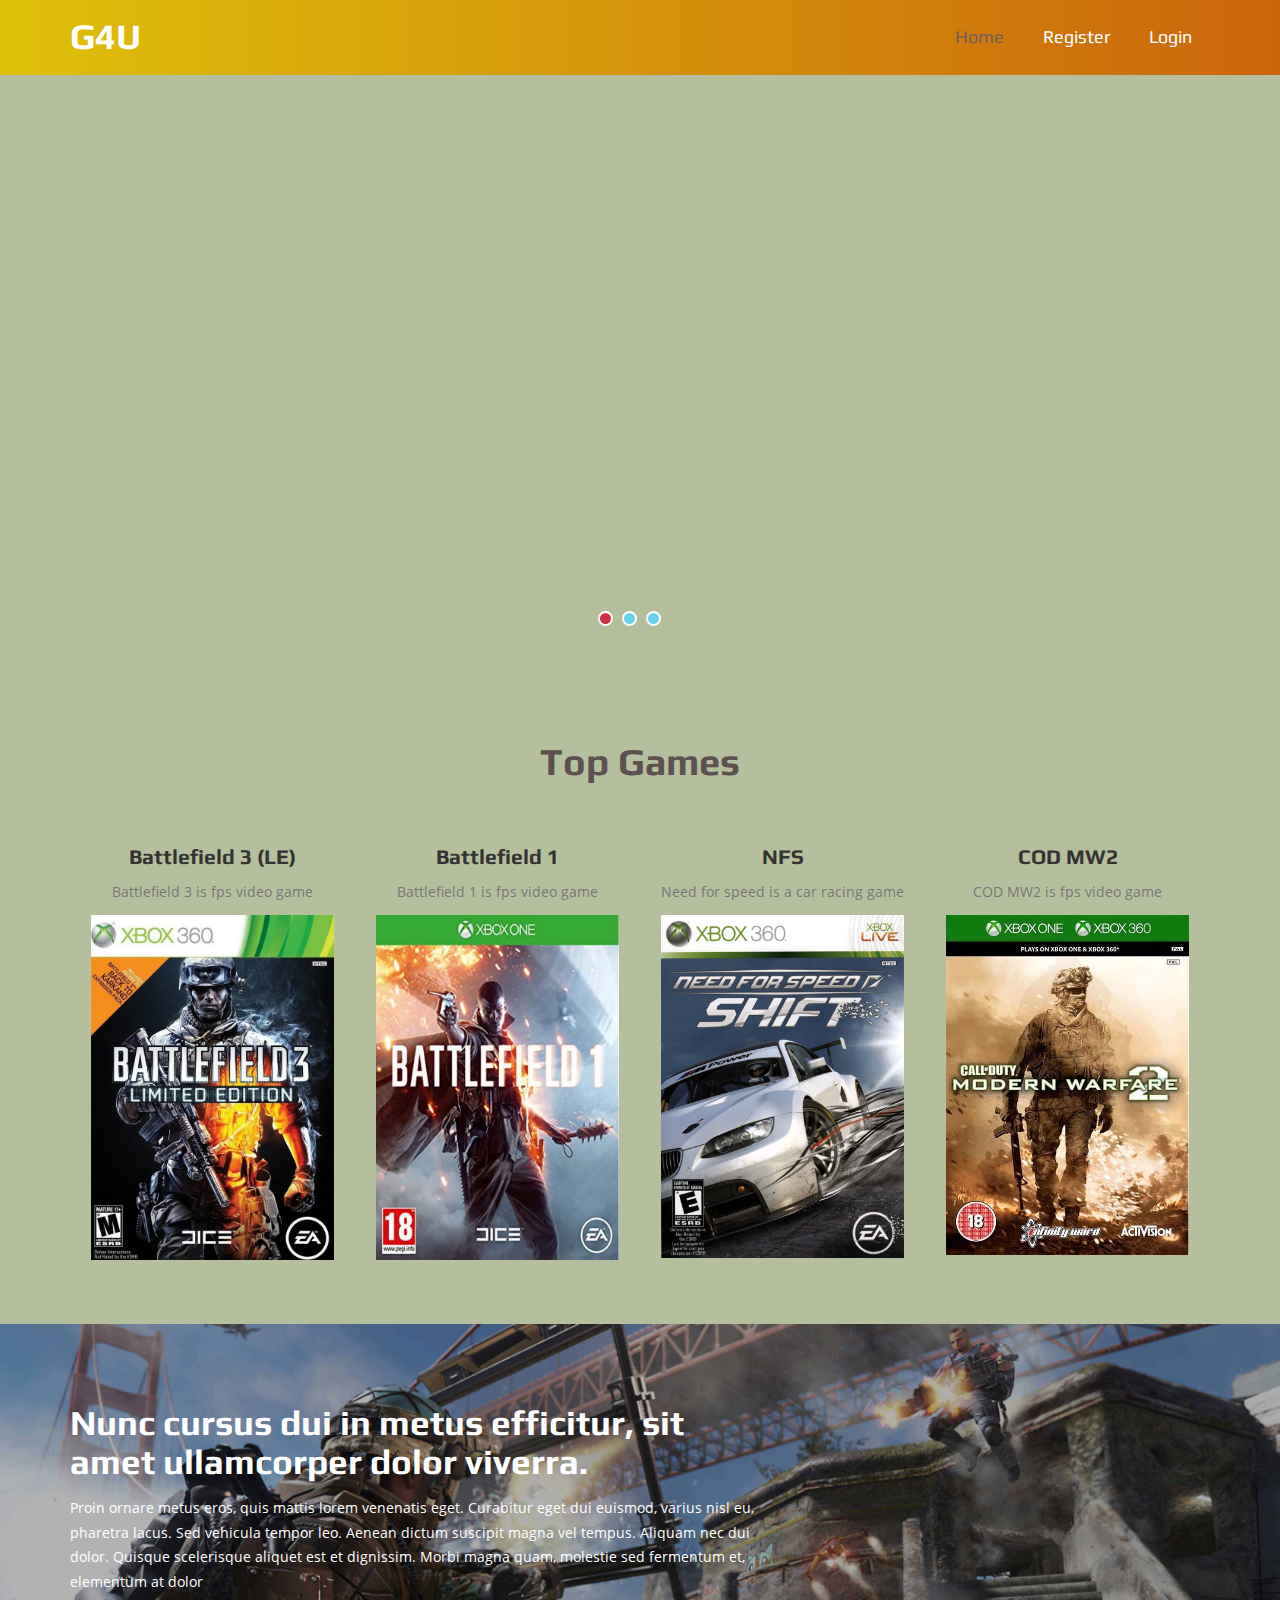
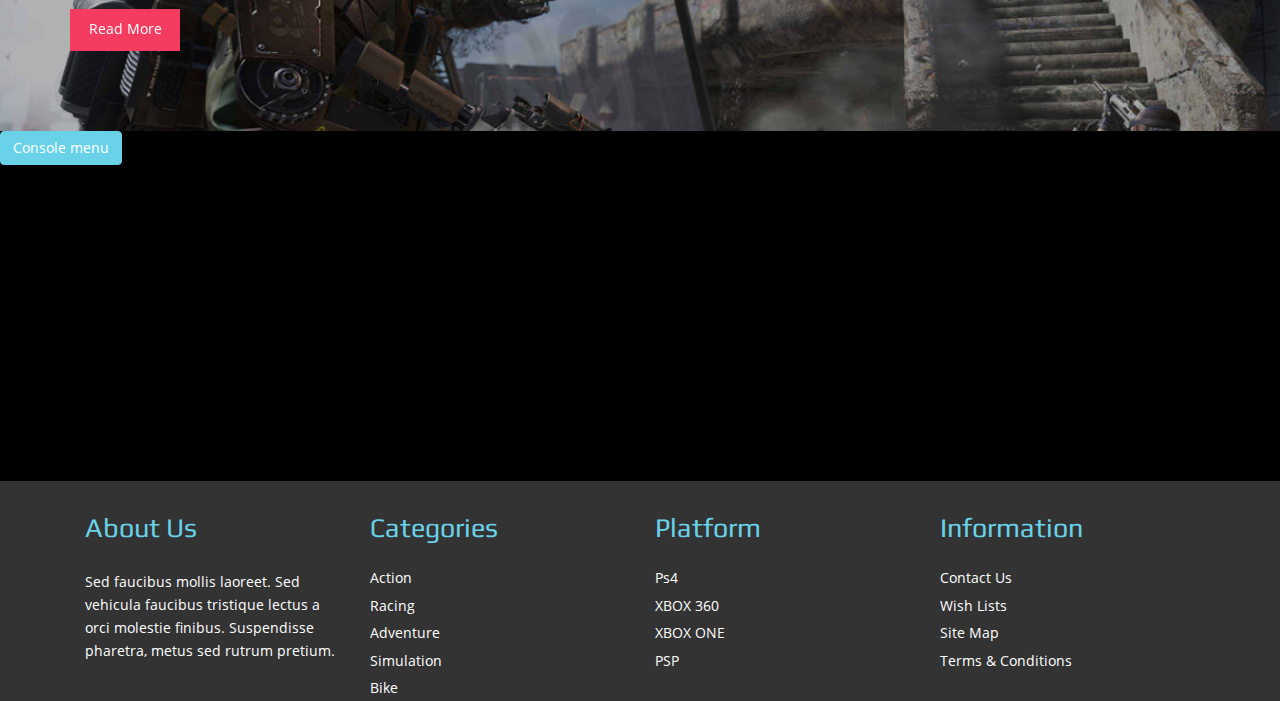
==== index.html @ 7ccdf791 "Merge branch 'main' of https://github.com/GamesFYou/GamesFYou.github.io" ====
<!DOCTYPE HTML>
<html>
<head>
<title>Adventure Gaming a Games a Category Flat Bootstarp Responsive Website Template | Home :: w3layouts</title>
<link href="css/bootstrap.css" rel='stylesheet' type='text/css' />
<link rel='stylesheet' href='https://use.fontawesome.com/releases/v5.3.1/css/all.css'>
<!-- jQuery (necessary JavaScript plugins) -->
<script src="js/bootstrap.js"></script>

<!-- Custom Theme files -->
<link href="css/style.css" rel='stylesheet' type='text/css' />

<!-- Custom Theme files -->
<!--//theme-style-->
<meta name="viewport" content="width=device-width, initial-scale=1">
<meta http-equiv="Content-Type" content="text/html; charset=utf-8" />
<meta name="keywords" content="Adventure Gaming  Responsive web template, Bootstrap Web Templates, Flat Web Templates, Andriod Compatible web template, 
Smartphone Compatible web template, free webdesigns for Nokia, Samsung, LG, SonyErricsson, Motorola web design" />
<script type="application/x-javascript"> addEventListener("load", function() { setTimeout(hideURLbar, 0); }, false); function hideURLbar(){ window.scrollTo(0,1); } </script>

<script src="js/jquery.min.js"></script>

</head>
<body>
<!-- header -->
<div class="top-banner">
	 <div class="header">
		 <div class="container">
			 <div class="headr-left">
				<div class="logo">
          <h1><a href="index.html">G4U</a></h1>
       </div>
       <div class="top-menu">
        <span class="menu"></span>
         <ul class="nav1">
            <li class="active"><a href="index.html">Home</a></li>
            <li><a href="Register.html">Register</a></li>
            <li><a href="Login.html">Login</a></li>
				 <div class="clearfix"></div>
			 </div>
			 
			 <div class="clearfix"></div>
		 </div>
	 </div>
   
	 <!--banner-info-->	
	 <div class="banner-info">
		  <div class="container">
	 					<!-- script-for-menu -->
						<script>
							 $( "span.menu" ).click(function() {
							$( "ul.nav1" ).slideToggle( 300, function() {
							// Animation complete.
								});
							});
						</script>
						<!-- /script-for-menu -->
			 
			 <div class="clearfix"></div>
		 </div>
	 </div>
</div>


<!-- banner -->
	 <!-- Slider-starts-Here -->
	 <script src="js/responsiveslides.min.js"></script>
	 <script>
		$(function () {
		  $("#slider").responsiveSlides({
			auto:true,
			nav: false,
			speed: 500,
			namespace: "callbacks",
			pager:true,
		  });
		});
		
	   </script>
	 <div class="slider">
		  <div class="callbacks_container">
			  <ul class="rslides" id="slider">
				
					<div class="slid banner1" >
					</div>
				
				
					 <div class="slid banner2">	
					 </div>
				
				
					<div class="slid banner3">
					</div>
				
			  </ul>
		 </div>
	 </div>

<!-- content -->
<div class="content">
	 <div class="container">
		 <div class="top-games">
			 <h3 id="tghpls" style="color: rgb(93,80,80);">Top Games</h3>
			 <span></span>
		 </div>
		 <div class="top-game-grids">
			 <ul id="flexiselDemo1">
				 <li>
					 <div class="game-grid">
						 <h4>Battlefield 3 (LE)</h4>
						 <p class="pln">Battlefield 3 is fps video game</p>
						 <img src="images\114374_front__54131.jpg" class="img-responsive" alt=""/>
					 </div>	
				 </li>
         <li>
          <div class="game-grid">
            <h4>Battlefield 1</h4>
            <p class="pln">Battlefield 1 is fps video game</p>
            <img src="images\bf 1.jpg" class="img-responsive" alt=""/>
          </div>	
        </li>
				 <li>
					 <div class="game-grid">
						 <h4>NFS</h4>
						 <p class="pln">Need for speed is a car racing game</p>
						 <img src="images\R (1).png" class="img-responsive" alt=""/>
					 </div>
				 </li>
				 <li>
					 <div class="game-grid">
						 <h4>COD MW2</h4>
						 <p class="pln">COD MW2 is fps video game </p>
						 <img src="images\OIP (2).png" class="img-responsive" alt=""/>
					 </div>
				 </li>
				 <li>
					 <div class="game-grid">
						 <h4>zombies vs plants</h4>
						 <p class="pln">zombies vs plants is strategy game</p>
						 <img src="images\c5ea6f18b077b0d46d607348d3d5e915.png" class="img-responsive" alt=""/>
					 </div>	
				 </li>	
				 			 				 	
			 </ul>
			 
			 <script type="text/javascript">
			 $(window).load(function() {			
			  $("#flexiselDemo1").flexisel({
				visibleItems: 4,
				animationSpeed: 1000,
				autoPlay: true,
				autoPlaySpeed: 3000,    		
				pauseOnHover:true,
				enableResponsiveBreakpoints: true,
				responsiveBreakpoints: { 
					portrait: { 
						changePoint:480,
						visibleItems: 1
					}, 
					landscape: { 
						changePoint:640,
						visibleItems: 2
					},
					tablet: { 
						changePoint:768,
						visibleItems: 3
					}
				}
			});
			});
			</script>
			<script type="text/javascript" src="js/jquery.flexisel.js"></script>	
		 </div>
	 </div>
</div>
<!-- poster -->
<div class="poster">
	 <div class="container">
		 <div class="poster-info">
			 <h3>Nunc cursus dui in metus efficitur, sit amet ullamcorper dolor viverra.</h3>
			 <p>Proin ornare metus eros, quis mattis lorem venenatis eget. Curabitur eget dui euismod,
			 varius nisl eu, pharetra lacus. Sed vehicula tempor leo. Aenean dictum suscipit magna vel
			 tempus. Aliquam nec dui dolor. Quisque scelerisque aliquet est et dignissim. Morbi magna quam, molestie sed fermentum et, elementum at dolor</p>
			  <a class="hvr-bounce-to-bottom" href="reviews.html">Read More</a>
		 </div>
	 </div>
</div>
<!-- x-box -->


<div class="x-box">
	<div class="btn-group">
		<button type="button" class="btn btn-primary dropdown-toggle" data-bs-toggle="dropdown">Console menu</button>
		<div class="dropdown-menu dropdown-menu-end">
			
			
			<a href="#" class="dropdown-item">ps3</a> 
			<a href="#" class="dropdown-item">ps4</a>
			<a href="#" class="dropdown-item">ps5</a>
			<a href="#" class="dropdown-item">Xbox one</a>
			<a href="#" class="dropdown-item">Xbox 360</a>
			<a href="#" class="dropdown-item">Xbox games</a>	
			
		</div>
	</div>





















</div>
<!-- footer -->
<div class="footer">
	 <div class="container">
		 <div class="footer-grids">
			 <div class="col-md-3 ftr-info">
				 <h3>About Us</h3>
				 <p>Sed faucibus mollis laoreet. Sed vehicula faucibus tristique lectus a orci molestie finibus. 
				 Suspendisse pharetra, metus sed rutrum pretium.</p>
			 </div>
			 <div class="col-md-3 ftr-grid">
				 <h3>Categories</h3>
				 <ul class="ftr-list">
					 <li><a href="#">Action</a></li>
					 <li><a href="#">Racing</a></li>
					 <li><a href="#">Adventure</a></li>
					 <li><a href="#">Simulation</a></li>
					 <li><a href="#">Bike</a></li>
				 </ul>				 
			 </div>
			 <div class="col-md-3 ftr-grid">
				 <h3>Platform</h3>
				 <ul class="ftr-list">
					 
					 <li><a href="#">Ps4</a></li>
					 <li><a href="#">XBOX 360</a></li>					 
					 <li><a href="#">XBOX ONE</a></li>
					 <li><a href="#">PSP</a></li>
				 </ul>				 
			 </div>
			 <div class="col-md-3 ftr-grid">
				 <h3>Information</h3>
				 <ul class="ftr-list">	
					 <li><a href="#">Contact Us</a></li>
					 <li><a href="#">Wish Lists</a></li>
					 <li><a href="#">Site Map</a></li>
					 <li><a href="#">Terms & Conditions</a></li>					 
				 </ul>				 
			 </div>		
			 <div class="clearfix"></div>
		 </div>
	 </div>

</div>
<!---->


<!-- CSS only -->
<!-- JavaScript Bundle with Popper -->
<script src="https://cdn.jsdelivr.net/npm/bootstrap@5.2.3/dist/js/bootstrap.bundle.min.js" integrity="sha384-kenU1KFdBIe4zVF0s0G1M5b4hcpxyD9F7jL+jjXkk+Q2h455rYXK/7HAuoJl+0I4" crossorigin="anonymous"></script>
<link href="https://cdn.jsdelivr.net/npm/bootstrap@5.2.3/dist/css/bootstrap.min.css" rel="stylesheet" integrity="sha384-rbsA2VBKQhggwzxH7pPCaAqO46MgnOM80zW1RWuH61DGLwZJEdK2Kadq2F9CUG65" crossorigin="anonymous">
</body>
</html>
---- css/style.css ----
h4, h5, h6,
h1, h2, h3 {margin: 0;}
ul, ol {margin: 0; padding:0;}
p {margin: 0;}
html, body{
	font-family: 'OpenSans-Regular';
	font-size: 100%;
	background: #b6bf9d;
}
@font-face {
   font-family: 'OpenSans-Regular';
   src: url(../fonts/OpenSans-Regular.ttf) format('truetype');
}
@font-face {
   font-family: 'Play-Bold';
   src: url(../fonts/Play-Bold.ttf) format('truetype');
}
@font-face {
   font-family: 'Play-Regular';
   src: url(../fonts/Play-Regular.ttf) format('truetype');
}
h1.b1, h2.b2, h3.b3 {
  margin-bottom: 25px;
  display: block;
}
body a{
	transition:0.5s all;
	-webkit-transition:0.5s all;
	-moz-transition:0.5s all;
	-o-transition:0.5s all;
	-ms-transition:0.5s all;
}
.row{
	margin:0;
}	
a#toTop{
  margin-top: 0;
}
.breadcrumb{
	margin:2em 0;
	text-align:left;
}
/*-- header_top --*/
.header{
	background: rgb(229, 83, 11);
background: linear-gradient(90deg, rgb(222, 193, 10) 0%, rgb(203, 101, 12) 100%);
	padding:1em 0;
}
.headr-left{
	float:left;
	width: 100%;
}
.social{
	float:left;
}
.social i {
width: 33px;
height: 33px;
background: url('../images/social.png') no-repeat 0px 0px;
display: inline-block;
margin:0 5px;
}
a i.facebook:hover,a i.twitter:hover,a i.gplus:hover,a i.pin:hover,a i.youtube:hover{
	opacity:0.8;
}
a i.facebook{
background-position:-5px -6px;
}
a i.twitter{
background-position:-46px -7px;
}
a i.gplus{
background-position:-92px -8px;
}
a i.pin{
background-position:-135px -8px;
}
a i.youtube{
background-position:-180px -9px;
}
.search {
  position: relative;
  float: left;
  width:40%;
  margin-left:10em;
}
.search input[type="text"] {
  padding: 6px 10px 6px 0px;
  outline: none;
  color: #fff;
  background: none;
  border: none;
  width: 88%;
  position: relative;
  font-size: 0.9em;
  -webkit-appearance: none;
  margin-left: 3em;
}
.search input[type="submit"] {
  background: url('../images/search1.png') no-repeat 0px 1px;
  border: none;
  cursor: pointer;
  width: 24px;
  outline: none;
  position: absolute;
  height: 24px;
  top: 3px;
  left: 8px;
}
.headr-right {
  float: left;
}
.details ul li{
	display:inline-block;
	padding:0.3em 0em 0.3em 1em;
}
.details ul li:nth-child(1){
	margin-right:3em;
}
.details ul li{
	color:#fff;	
	text-decoration:none;
	font-size:0.9em;
}
.details ul li a{
	color:#fff;	
	text-decoration:none;
	font-size:0.9em;
}
.glyphicon-earphone:before,.glyphicon-envelope:before  {
  font-size:13px;
  margin-right:5px;
}
.logo{
	float:left;
}
.logo h1 a{
	color:#fff;
	font-family: 'Play-Bold';
	text-decoration:none;
}
.top-menu{
	float:right;
}
.top-menu ul li{
	display:inline-block;
}
.top-menu ul li a{
	display:block;
	color:#fff;
	padding:0.5em 1em;
	text-decoration:none;
	font-family: 'Play-Regular';
	font-size:1.1em;
}
span.menu {
		display:none;
}
.top-menu ul li.active a,.top-menu ul li a:hover{
	color: 	#725d5c;
}
.top-menu ul li a.active{
  color: 	#725d5c;
}
::-webkit-input-placeholder{
color:#000 !important;
}
.top-banner{
	position:relative;
}
/*--- slider-css --*/
.banner1{
	background:url(../images/GTA\ 5\ Banner.png) no-repeat 0px 0px;
	background-size:cover;
	min-height:680px;
}
.banner2{
	background:url(../images/milebi\ moralebi.png),repeat 0px 0px;
	background-size:cover;
	min-height:680px;
}
.banner3{
	background:url(../images/lofuss.png) no-repeat 0px 0px;
	background-size:cover;
	min-height:680px;
}
.slider {
	position: relative;
}
.slid{
    background-repeat: no-repeat;
    background-position: center center;
    background-size: 100% 100%;
}
.rslides {
  position: relative;
  list-style: none;
  overflow: hidden;
  width: 100%;
  padding: 0;
  margin: 0;
  }
.rslides div.slid {
  -webkit-backface-visibility: hidden;
  width: 100%;
  left: 0;
  top: 0;
  }
.rslides img {
  display: block;
  height: auto;
  float: left;
  width: 100%;
  border: 0;
  }
.caption{
	width: 100%;
	margin-top:16em;
}
.banner-info{
  position: absolute;
  z-index: 99;
  top: 100px;
  left: 0;
  right: 0;
}
.caption {
	text-align:center;
}
.caption h3{
  color: black;
  font-size: 2.8em;
   font-family: 'Play-Bold';
}
.caption p{
	line-height: 1.8em;
	font-size: 1em;
	font-weight: 400;
	color:black;
	width: 60%;
	margin:1em auto 0 auto;
}
.callbacks_tabs a:after {
	content: "\f111";
	font-size: 0;
	font-family: FontAwesome;
	visibility: visible;
	display: block;
	height: 15px;
	width: 15px;
	display: inline-block;
     border-radius: 50%;
	-webkit-border-radius: 50%;
	-moz-border-radius: 50%;
	-o-border-radius: 50%;
	-ms-border-radius: 50%;
	background:#69d2e8;
	border:2px solid #fff;
}
.callbacks_here a:after{
	background:#d52f47;
}
.callbacks_tabs a{
	visibility:hidden;
}
.callbacks_tabs li{
	display:inline-block;
	
}
ul.callbacks_tabs.callbacks1_tabs {
	position: absolute;
	bottom: 50px;
	z-index: 999;
	left: 46%;
}
/*---flexi-slider---*/
 #flexiselDemo1, #flexiselDemo2, #flexiselDemo3 {
	display: none;
}
.nbs-flexisel-container {
	position: relative;
	max-width: 100%;
}
.nbs-flexisel-ul {
	position: relative;
	width: 9999px;
	margin: 0px;
	padding: 0px;
	list-style-type: none;
	text-align: center;
}
.nbs-flexisel-inner {
	overflow: hidden;
}
.nbs-flexisel-item {
	float: left;
	margin: 0px;
	padding: 0px 21px;
	cursor: pointer;
	position: relative;
	line-height: 0px;
	width: 285px!important;
}
.nbs-flexisel-item > img {	
	cursor:auto;
	position: relative;
	  width: 90%;
  margin: 0 5%;
}
.content{
	padding:4em 0;
 }
.top-games h3,.latest-games h3{
	color:#f43c60;
	font-size:2.4em;
	font-family: 'Play-Bold';
	text-align:center;
 }
.game-grid{
	text-align:center;
 }
.top-game-grids{
	margin-top:4em;
}
.game-grid h4{
	font-family: 'Play-Bold';
	font-size:1.3em;
 }
.game-grid p{
	color:#777;
	font-size:0.9em;
	margin:0.7em 0;
	line-height:1.8em;
 }
.game-grid img{
	
}
 /*-- latest --*/
.latest{
	padding-bottom:4em;
}
 .new-trailers{
    padding: 2em 0 0em 0;
}
.new-trailers h3 {
  padding: 0.5em;
  background-color: #F4F4F4;
  color: #000;
  text-align: center;
  font-size: 2em;
  color: #5bb2fc;
  font-family: 'Play-Regular';
    margin-bottom: 2em;
}
.latest-top{
	margin-top:3em;
}
.trailer iframe {
    width: 100%;
  height: 387px;
}
.trailer {
  padding-left: 0;
}
.sub-img {
  float: left;
}
.sub-img img{
 width:100%;
}
.sub-text {
 float:right;
}
.sub-text a {
  padding: 0.5em;
  background-color: #F4F4F4;
  font-size:1.2em;
  color: #5bb2fc;
  font-family: 'Play-Regular';
    line-height: 1.4em;
	text-decoration:none;
	  display: block;
}
.sub-text p {
    font-size: 0.9em;
  line-height: 1.8em;
  color: #888;
  font-weight: 400;
  margin-top: 0.5em;
}
.sub-trailer {
    margin-bottom: 0.6em;
}
/*--x-box--*/

.x-box-left h2{
	font-family: 'Play-Bold';
	font-size:4em;
	color: #f43c60;
}
.x-box-left h3{
	font-family: 'Play-Regular';
	font-size:2em;
	margin-top:8px;
	color:#69d2e8;
}
.x-box-left p{
	line-height:1.7em;
	margin-top:1em;
	font-size:0.9em;
	color:#777;
}
.x-box-left a{
	display:inline-block;
	background:#69d2e8;
	color:#fff;
	padding:0.8em 1.7em;
	margin-top:2em;
	text-decoration:none;
}
.hvr-bounce-to-bottom {
  display: inline-block;
  vertical-align: middle;
  -webkit-transform: translateZ(0);
  transform: translateZ(0);
  box-shadow: 0 0 1px rgba(0, 0, 0, 0);
  -webkit-backface-visibility: hidden;
  backface-visibility: hidden;
  -moz-osx-font-smoothing: grayscale;
  position: relative;
  -webkit-transition-property: color;
  transition-property: color;
  -webkit-transition-duration: 0.5s;
  transition-duration: 0.5s;
}
.hvr-bounce-to-bottom:before {
  content: "";
  position: absolute;
  z-index: -1;
  top: 0;
  left: 0;
  right: 0;
  bottom: 0;
  background: #69d2e8;
  -webkit-transform: scaleY(0);
  transform: scaleY(0);
  -webkit-transform-origin: 50% 0;
  transform-origin: 50% 0;
  -webkit-transition-property: transform;
  transition-property: transform;
  -webkit-transition-duration: 0.5s;
  transition-duration: 0.5s;
  -webkit-transition-timing-function: ease-out;
  transition-timing-function: ease-out;
}
.hvr-bounce-to-bottom:hover, .hvr-bounce-to-bottom:focus, .hvr-bounce-to-bottom:active {
  color: white;
}
.hvr-bounce-to-bottom:hover:before, .hvr-bounce-to-bottom:focus:before, .hvr-bounce-to-bottom:active:before {
  -webkit-transform: scaleY(1);
  transform: scaleY(1);
  -webkit-transition-timing-function: cubic-bezier(0.52, 1.64, 0.37, 0.66);
  transition-timing-function: cubic-bezier(0.52, 1.64, 0.37, 0.66);
}
/* Bounce To Top */
.hvr-bounce-to-top {
  display: inline-block;
  vertical-align: middle;
  -webkit-transform: translateZ(0);
  transform: translateZ(0);
  box-shadow: 0 0 1px rgba(0, 0, 0, 0);
  -webkit-backface-visibility: hidden;
  backface-visibility: hidden;
  -moz-osx-font-smoothing: grayscale;
  position: relative;
  -webkit-transition-property: color;
  transition-property: color;
  -webkit-transition-duration: 0.5s;
  transition-duration: 0.5s;
}
.hvr-bounce-to-top:before {
  content: "";
  position: absolute;
  z-index: -1;
  top: 0;
  left: 0;
  right: 0;
  bottom: 0;
  background: #f43c60;
  -webkit-transform: scaleY(0);
  transform: scaleY(0);
  -webkit-transform-origin: 50% 100%;
  transform-origin: 50% 100%;
  -webkit-transition-property: transform;
  transition-property: transform;
  -webkit-transition-duration: 0.5s;
  transition-duration: 0.5s;
  -webkit-transition-timing-function: ease-out;
  transition-timing-function: ease-out;
}
.hvr-bounce-to-top:hover, .hvr-bounce-to-top:focus, .hvr-bounce-to-top:active {
  color: white;
}
.hvr-bounce-to-top:hover:before, .hvr-bounce-to-top:focus:before, .hvr-bounce-to-top:active:before {
  -webkit-transform: scaleY(1);
  transform: scaleY(1);
  -webkit-transition-timing-function: cubic-bezier(0.52, 1.64, 0.37, 0.66);
  transition-timing-function: cubic-bezier(0.52, 1.64, 0.37, 0.66);
}

.poster{
	background:url(../images/pst1.jpg) no-repeat 0px 0px;
	background-size:cover;
	position:relative;
}
.poster-info{	
	width:60%;
	margin:5em 0;
}
.poster-info h3{
	 font-family: 'Play-Bold';
	color:#fff;
	font-size:2.2em;
}
.poster-info p{
	color:#fff;
	margin-top:1em;
	line-height:1.7em;
	font-size:0.9em;
}
.poster-info a{
	color:#fff;
	margin-top:1em;
	display:inline-block;
	background:#f43c60;
	padding:0.75em 1.3em;
	text-decoration:none;
	font-size:0.9em;
}
.bnr2 {
  background: url(../images/bnr3.jpg) no-repeat 0px 0px;
  background-size: cover;
  min-height:170px;
}
.banner-info2{
  margin-top:2em;
}
/*--footer--*/
.footer{
	background:#333;
	padding:2em 0 0 0; 
}
.ftr-grid h3,.ftr-info h3{
	font-family: 'Play-Regular';
	font-size:1.7em;
	margin-bottom:0.8em;
	color:#69d2e8;
}
.ftr-grid ul li{
	display:block;
}
.ftr-grid ul li a{
	display:block;
	color:#fff;
	padding:4px 0;
	text-decoration:none;
	font-size:0.85em;
}
.ftr-grid ul li a:hover{
	color:#f43c60;
}
.ftr-info p{
	font-size:0.85em;
	line-height:1.7em;
	color:#fff;
	margin-top:2em;
}
.copywrite {
	padding:2em 0;
	background:#333;
}
.copywrite p {
  color: #FFF;
  font-size: .9em;
  text-align: center;
  line-height: 1.8em;
}
.copywrite p a{
	color:#fff;
}
/*--about--*/
.about{
	padding:3em 0;
}
.about h2,.review h2,h2.top,.gallery h2,.contact h2{
	font-family: 'Play-Bold';
  font-size: 2.5em;
  color: #f43c60;
  text-align:center;
}
.about-info-grids{
	margin-top:2em;
}
.abt-pic{
	padding-left:0;
}
.abt-info-pic{
	padding-right:0;
}
.abt-info-pic h3 {
  font-family: 'Play-Regular';
  font-size: 2em;
  color: #69d2e8;
}
.abt-info-pic p {
  line-height: 1.7em;
  margin-top: 1em;
  font-size: 0.9em;
  color: #777;
}
.abt-info-pic ul{
	margin-top:1em;
}
.abt-info-pic li {
  list-style-image: url(../images/icon3.png);
  margin: 0 0 10px 20px;
  color: #9A9598;
  font-size: 0.9em;
  text-decoration: none;
}
.testimonals{
	margin-top:4em;
}
.testimonals h3,.team h3{
	font-family: 'Play-Bold';
  font-size: 1.8em;
  color: #f43c60;
  margin-bottom:0.7em;
}
.testimonal-grid:first-child {
  margin: 0;
}
.testimonal-grid{
  margin: 0 0 0 30px;
  padding:0;
  width: 31.5%;
}
.testi-info p{
  background: #161616;
  padding: 25px 30px 25px 30px;
  border-radius: 0;
  line-height: 1.5em;
  font-size: 0.9em;
  color: #7d7d7d;
}
.testi-info p:hover{
	color:#fff;
}
.testi-info h4{
	color:#69d2e8;
	font-size:1.3em;
	margin-top:15px;
}
.testi-info a{
	color:#f43c60;
	text-decoration:none;
	font-size: 0.75em;
	font-weight:600;
}
.testi-info a:hover{
	color:#69d2e8;;
}
.team{
margin-top:3em;
}
.grid_4 {
	width: 22%;
	float: left;
	margin: 0 3% 0% 0;
}
.team-grid p {
font-size: 0.9em;
  line-height: 1.8em;
  color: #777;
}
.team-grid img {
	width: 100%;
}
.team-grid h4{
	  color:#69d2e8;
  font-size: 1.3em;
  margin:0.6em 0;
}
/*--reviews--*/
.review {
  padding: 3em 0 5em;
}
.col-1 {
	background: #eee;
	  padding: 1em;
}
.col-1 h4{
	font-size:1.2em;
	 margin: 0.8em 0 0.5em;
	 font-family: 'Play-Bold';
}
.col-1 h4 a{
	color:#2d2d2d;
	text-decoration: none;
}
.col-1 h4 a:hover{
	color:#69d2e8;
}
.col-1 p {
  line-height: 1.7em;
  font-size: 0.9em;
  color: #777;
}
.review-md1 {
  padding: 3em 0 0;
}
/*--//reviews--*/
/*----blog----*/
.blog{
padding:3em 0;
}
.blog-left{
	padding-left:0;
}
.blog-info p{
	line-height: 1.7em;
  margin-top: 1em;
  font-size: 0.9em;
  color: #777;
}
p.snglp{
  line-height: 1.7em;
  margin-top: 1em;
  font-size: 0.9em;
  color: #777;
}
.blog-left p a {
  color: #777;
}
.recent-posts h4,.category h4,.coment-form h4,.response h4{
  font-family: 'Play-Regular';
  font-size: 1.6em;
  color: #f43c60;
  margin-bottom: 0.7em;
}
.posts-right label {
  margin: 0 0 0px 0;
  font-size: 1em;
  color:#f43c60;
  line-height: 1.6em;
}
.blog-img img{
	width:100%;
}
.blog-info-text a img {
  width: 100%;
}
.blog-info-text a img {
  overflow: hidden;
  position: relative !important;
  padding: 0;
}
.single-page  img {
	box-sizing: border-box;
	height: auto;
	max-width: 100%;
}
img.zoom-img {
	transform: scale(1, 1);
	-webkit-transform: scale(1, 1);
	-moz-transform: scale(1, 1);
	
	-ms-transform: scale(1, 1);
	transition-timing-function: ease-out;
	-webkit-transition-timing-function: ease-out;
	-moz-transition-timing-function: ease-out;
	-o-transition-timing-function: ease-out;
	-ms-transition-timing-function: ease-out;
	transition-duration: .5s;
	-webkit-transition-duration: .5s;
	-moz-transition-duration: .5s;
	-o-transition-duration: .5s;
	-ms-transition-duration: .5s;
}
img.zoom-img:hover {
	transform: scale(1.08);
	-webkit-transform: scale(1.08);
	-moz-transform: scale(1.05);
	-o-transform: scale(1.08);
	-ms-transform: scale(1.08);
	
	overflow: hidden;
}
a.list-group-item:hover {
  background-color: #69d2e8;
  border-color: #69d2e8;
  color: #fff;
}
.blog-ctgry{
  margin:0 0 40px 0;
}
.recent-posts-info {
	margin-bottom: 55px;
}
.posts-left{
  float: left;
  margin-right: 14px;
  overflow: hidden;
}
.posts-right{
	float:right;
	width: 51%;
}	
.posts-right lable {
	font-size: 14px;
	font-weight: 500;
	color: #989595
}
.posts-right h5 a {
  color:#181a1b;
  display:inline-block;
  font-size: 1.1em;
  margin: 3px 0;
  line-height: 1.6em;
}
.posts-right h5 a:hover{	
	color: #2f6818;	
}
.blog-info {
  margin-bottom: 2em;
}
.btn-primary:hover{
background:transparent;
color:#4dc47d;
border-color: #4dc47d;
}
.btn-primary {
  background:#69d2e8;
  border-color: #69d2e8;
  color: #fff;
}
.comments h4{
  margin: 0 0 18px 0;
}
.posts-right p {
  color: #542f1d;
  font-size: 14px;
  text-shadow: 1px 1px 0px #fff;
  margin: 0px 0 15px 0;
  line-height: 1.8em;
}
/*--single-page--*/
.comment-icons {
	border-top: 1px dashed #2f6818;
	border-bottom: 1px dashed #2f6818;
	padding: 1em 0;
	margin: 2em 0 3em 0;
}
.comment-icons ul {
	margin: 0;
	padding: 0;
}
.comment-icons ul li {
	display: inline-block;
	margin: 0 10px;
  color: #838383;
  font-size: 14px;
}
.comment-icons ul li span{
  background: url(../images/iconsprite.png) no-repeat 0px 0px;
  margin-right: 10px;
  display: inline-block;
  width: 12px;
  height: 20px;
  vertical-align: middle;
}
.comment-icons ul li span.clndr {
  background: url(../images/iconsprite.png) no-repeat -19px -2px;
	width: 17px;
}
.comment-icons ul li span.admin{
  background: url(../images/iconsprite.png) no-repeat 0px -25px;
  width: 15px;
  height: 20px;
}
.comment-icons ul li span.cmnts{
  background: url(../images/iconsprite.png) no-repeat -18px -24px;
  margin-right: 5px;
  width: 17px;
}
.comment-icons ul li a.like{
	background: url(../images/iconsprite.png) no-repeat 2px -46px;
	margin-right: 6px;
	padding-left: 1.5em;
}
.comment-icons ul li a{
  color:#838383;
  font-size: 14px;
  margin: 10px 0 18px 0;
  line-height: 1.8em;
  display: inline;
}
.comment-icons ul li a:hover{
	color:#f43c60;
}
.admin-text {
  padding: 26px;
  border: 1px dashed #2f6818;
}
.admin-text h5 {
  margin: 0 0 12px 0;
  font-size: 1em;
  color:#4dc47d;
  font-weight: 600;
}
.admin-text-left {
	float: left;
	width: 11%;
}
.admin-text-right {
	float: right;
	width: 86%;
}
.admin-text-right p {
  margin: 0px 0 18px 0;
    font-size: 0.95em;
  color: #777;
  line-height: 1.7em;
}
.admin-text-right span {
font-weight:600;
  font-size: 14px;
  margin: 0 0 10px 0;
  color:#887f66;
}
.admin-text-right span a {
	  color: #887f66;
	text-decoration:none;
}
.admin-text-right span a:hover{
	color:#2f6818;
	transition:.5s all;
}
.media.response-info {
  margin-top: 1.5em;
}
.response-info-mdl {
  margin: 1em 0px 1em 4em;
}
.response {
  margin-top: 40px;
}
.media-left.response-text-left {
  width: 11%;
}
.response-text h5 {
  font-weight: 600;
  font-size: 14px;
  margin: 10 0 0px 0;
  color: #887f66;
}
.response-text-left h5 a {
	text-decoration: none;
	  color: #838383;
}
.response-text-left h5 a:hover{
	text-decoration: none;
	color:#f43c60;
}
.response-text-left h5{
  font-weight: 600;
  font-size: 14px;
  margin: 1em 0 0 0;
}
.response-text-right p {
    font-size: 0.9em;
  color: #777;
  line-height: 1.7em;
}
.response-text-right ul{
	padding:0;	
	text-align: right;
	margin-top: 0.5em;
}
.response-text-right ul li{
  display: inline-block;
  color: #2f6818;
  font-size: 0.9em;
  margin-right: 16px;
}
.response-text-right ul li a{
    color:#838383;
  font-size: 14px;
  font-weight: 600;
}
.response-text-right ul li a:hover{
	color:#f43c60;
	text-decoration:none;
}
.coment-form input[type="text"] {
  background: none;
  width: 100%;
  color: #777;
  margin: 0 0px 23px 0;
  font-size: 0.9em;
  padding: 12px 10px;
  outline: none;
  border:1px solid #CDCDCD;
}
.coment-form textarea {
  background: none;
  width: 100%;
  color:#777;
  font-size: 0.9em;
  resize: none;
  height: 185px;
  padding: 12px;
  outline: none;
  border: 1px solid #CDCDCD;
  }
.coment-form input[type="submit"] {
  padding: 10px 43px;
    margin-top: 23px;
  border:2px solid #69d2e8;
  color: #ffffff;
  font-size: 1em;
  background:#69d2e8;
  transition:0.5s all;
	-webkit-transition:0.5s all;
	-moz-transition:0.5s all;
	-o-transition:0.5s all;
	-ms-transition:0.5s all;
}
.coment-form input[type="submit"]:hover {
  background: transparent;
  color:#69d2e8;
  border:2px solid #69d2e8;
}
.coment-form h4 {
  margin-bottom: 22px;
}
.coment-form {
  margin-top: 46px;
}
/*--//single-page--*/
.pages {
	padding: 3em 0px;
}
h3.ghj {
	color: #000;
	font-size: 2em !important;
	margin: 0 0 1em;
}
.headdings, .Buttons, .progress-bars, .alerts, .bread-crumbs, .pagenatin, .appearance, .distracted {
	padding: 2em 0;
}
.breadcrumb {
	margin-bottom: 3em !important;
}
.table {
	margin-bottom: 0;
}
.b4,.b5,.b6 {
  margin-top: 15px !important;
  margin-bottom: 15px !important;
}
.bs-example h1, .bs-example hh2, .bs-example h3, .bs-example h4, .bs-example h5, .bs-example h6 {
  margin: 0 0 10px;
}
/*--gallery-Part-Here --*/
.gallery{
	padding:3em 0;
}
.gallery-bottom{
	margin-top:2em;
}
.gallery-left img{
	width:100%;
}
.gallery-left:hover img {
  -webkit-filter: grayscale(100%);
  opacity:8;
  transition: all 300ms!important;
  -webkit-transition: all 300ms!important;
  -moz-transition: all 300ms!important;
}
.gallery-left{
	position: relative;
}
.gallery-grid img{
	width:100%;
}
.gallery-grid:hover img {
  -webkit-filter: grayscale(100%);
  opacity:8;
  transition: all 300ms!important;
  -webkit-transition: all 300ms!important;
  -moz-transition: all 300ms!important;
}
.gallery-grid{
	position: relative;
}
.gallery-1{
	margin-top:25px;
}
.gallery-1:nth-child(1){
	margin-top:0;
}
/*--gallery-Part-Ends-Here --*/
/*--contact--*/
.contact{
padding:3em 0; 
}
.contact-left{
padding-left:0;
}
.contact form{
	margin-top:2em;
}
.contact-head{
padding:0em 0 2em 0;
}
.contact form input[type="text"],.contact form input[type="email"],.contact-right textarea {
width: 100%;
padding: 10px 12px;
border: 1px solid #87655B;
font-size: 1em;
margin-bottom: 1.5em;
color: #87655B;
outline: none;
font-weight: 400;
transition: 0.5s all ease;
-webkit-transition: 0.5s all ease;
-moz-transition: 0.5s all ease;
-o-transition: 0.5s all ease;
-ms-transition: 0.5s all ease;
}
.contact-right textarea{
resize:none;
height: 181px;
}
.contact form input[type="text"]:hover,.contact form input[type="email"]:hover,.contact-right textarea:hover{
border:1px solid #f43c60;
}
.contact form input[type="submit"] {
	font-size:0.8em;
	display:inline-block;
	background:#69d2e8;
	padding:0.6em 2em;
	 border:2px solid #69d2e8;
	color:#fff;
	text-decoration:none;
	font-weight:500;
	transition: 0.5s all ease;
-webkit-transition: 0.5s all ease;
-moz-transition: 0.5s all ease;
-o-transition: 0.5s all ease;
-ms-transition: 0.5s all ease;
}
.contact form input[type="submit"]:hover{
  background:transparent;
  color:#69d2e8;
  border:2px solid #69d2e8;
}
.address{
padding:2em 0 0 0;
border-top:1px solid #eee;
margin-top:2em;
}
.address h3{
	font-family: 'Play-Regular';
  font-size: 1.8em;
  color: #f43c60;
  margin-bottom: 0.7em;
  text-align:center;
}
.locations{
padding-left:0;
margin-top:3em;
}
.locations ul{
display:inline-block;
width:48%;
}
.locations ul li{
display:inline-block;
}
.locations ul li span {
background: url(../images/find.png) no-repeat 0px 0px;
vertical-align: super;
width: 38px;
height: 38px;
display: inline-block;
margin:0 0.5em 5.5em 0;
}
.address-info  p{
color: #999;
font-size: 0.9em;
text-decoration: none;
padding-bottom:3px;
display: block;
font-weight: 400;
}
.address-info p a{
color: #999;
}
.address-info p a:hover{
	color: #026466;
}
.address-info h4 {
color:#09C3EA;
margin-bottom:8px;
font-size:1em;
}
.address-info h5 a{
color: #626262;
margin:5px 0;
font-size:0.9em;
display:block;
}
.contact-map iframe {
  min-height: 310px;
  width: 100%;
  border: none;
}
/*--responsive--*/
@media (max-width: 1440px){
.caption {
  margin-top: 17em;
}
.caption p {
  width: 66%;
}
}
@media (max-width: 1280px){
.banner1,.banner3 {
  min-height: 601px;
}
.banner2 {
  min-height: 601px;
}
.caption p {
  width: 78%;
}
.banner-sec {
  min-height: 108px;
}
}
@media (max-width: 1080px){
.headr-left {
  float: left;
  width: 64%;
}
.search {
  margin-left:8em;
}
.nbs-flexisel-item {
  width: 265px!important;
}
}
@media (max-width: 1024px){
.headr-left {
  width: 60%;
}
.details ul li:nth-child(1) {
  margin-right: 2em;
}
.search {
  width: 40%;
  margin-left: 5em;
}
.caption {
  margin-top: 13em;
}
.caption h3 {
  font-size: 2.4em;
}
.caption p {
  width: 78%;
  font-size: 0.85em;
}
.banner1, .banner3,.banner2 {
  min-height: 510px;
}
.nbs-flexisel-item {
  padding: 0px 12px;
  width: 237px!important;
}
.sub-text a {
  font-size: 1em;
}
.sub-text p,.poster-info p ,.x-box-left p,.abt-info-pic p,.team-grid p{
  font-size: 0.85em;
}
.poster-info {
  width: 76%;
}
.x-box-left h2 {
  font-size: 3.2em;
}
.x-box-left h3 {
  font-size: 1.6em;
}
.poster-info a{
	font-size:0.82em;
}
.x-box-left a {
  padding: 0.6em 1.5em;
  font-size: 0.9em;
}
.banner-sec {
  min-height: 108px;
}
.abt-info-pic h3 {
  font-size: 1.6em;
}
.abt-info-pic ul {
  margin-top: 0.8em;
}
.abt-info-pic li {
  margin: 0 0 7px 19px;
}
.testimonal-grid {
  width: 31.2%;
}
.testi-info p{
	font-size:0.8em;
}
.testi-info h4 {
  font-size: 1.15em;
}
.testi-info a {
  font-size: 0.65em;
}
.team-grid h4 {
  font-size: 1.15em;
}
.col-1 h4 {
  font-size: 1.05em;
}
.col-1 p{
	font-size:0.8em;
}
.posts-left {
  width: 50%;
}
.posts-right {
  width: 45%;
}
.posts-right p{
	font-size:0.8em;
}
.comment-icons ul li {
  margin: 0 7px;
}
.caption {
  margin-top: 9em;
}
}
@media (max-width: 991px){
.details ul li:nth-child(1) {
  margin-right: 1em;
}
.social i {
  background-size: 174px;
  width: 28px;
  height: 28px;
  margin: 0 3px;
}
a i.facebook {
  background-position: -3px -5px;
}
a i.twitter {
  background-position: -36px -5px;
}
a i.gplus {
  background-position: -72px -5px;
}
a i.pin {
  background-position: -105px -4px;
}
a i.youtube {
  background-position: -140px -5px;
}
.headr-left {
  width: 55%;
}
.details ul li a {
  font-size: 0.8em;
}
.details ul li:nth-child(1) {
  margin-right: 0em;
}
.search {
  margin-left: 1em;
}
.top-menu ul li a {
  padding: 0.5em 0.8em;
  font-size: 1em;
}
.logo h1{
	font-size:2em;
}
.top-menu {
  float: right;
  width: 54%;
}
.caption h3 {
  font-size:1.85em;
}
.banner1, .banner3,.banner2 {
  min-height: 412px;
}
.callbacks_tabs a:after {
  height: 12px;
  width: 12px;
}
ul.callbacks_tabs.callbacks1_tabs {
  bottom: 23px;
}
.nbs-flexisel-item {
  padding: 0px 12px;
  width: 223px!important;
}
.sub-text {
  width: 80%;
}
.sub-img {
  width: 20%;
}
.trailer-text,.abt-info-pic {
  padding: 0;
}
.abt-info-pic {
  margin-top: 0em;
  float: left;
  width: 54%;
}
.testimonal-grid {
  width: 31%;
  float: left;
}
.sed-md {
  width: 33.3%;
  float: left;
}
.col-1 img{
	width:100%;
}
.gallery-grid {
  width: 25%;
  float: left;
}
.bnr2 {
  min-height: 99px;
}
.caption {
 margin-top:10em;
}
.top-games h3, .latest-games h3 {
  font-size: 2em;
}

.sub-img {
  width: 20%;
  padding-left:0;
}
.trailer-text{
	padding-left:0;
}
.sub-text {
  width: 80%;
}
.trailer{
	padding:0;
	margin-top:2em;
}
.latest {
  padding-bottom: 3em;
}
.poster-info h3 {
  font-size: 1.8em;
}
.poster-info {
  margin: 3em 0;
  width: 87%;
}
.x-box-left h2 {
  font-size: 2.5em;
}
.x-box-left{
	padding:0;
}
.x-box {
  padding: 2em 0 3em;
}
.x-box-left h3 {
  font-size: 1.4em;
}
.x-box-left a {
  padding: 0.8em 1.5em;
  font-size: 0.8em;
}
.x-box-right img{
  width: 50%;
  margin: 0 auto;
}
.ftr-info,.ftr-grid{
	padding:0;
	margin-bottom:1em;
}
.banner-sec{
	min-height:100px;
}
.about h2, .review h2, h2.top, .gallery h2, .contact h2 {
  font-size: 2em;
}
.abt-pic {
  width: 46%;
  float: left;
}
.abt-info-pic h3 {
  font-size: 1.25em;
  line-height: 1.2em;
}
.abt-info-pic ul {
  margin-top: 2em;
}
.testimonals h3, .team h3 {
  font-size: 1.5em;
}
.team-grid h4 {
  font-size: 0.95em;
}
.team-grid p{
	font-size:0.82em;
}
.sed-md {
  width: 33.3%;
  float: left;
}
.col-1 h4 {
  font-size: 1em;
}
p.snglp,.blog-info p{
	font-size:0.82em;
}
.comment-icons {
  margin: 2em 0;
}
.recent-posts h4, .category h4, .coment-form h4, .response h4 {
  font-size: 1.4em;
}
.single-page-right {
  padding: 0;
  margin-top:2em;
 }
.coment-form input[type="submit"] {
  padding: 8px 33px;
  font-size: 0.85em;
}
.posts-left {
  width: 17%;
}
.posts-right {
  width: 80%;
}
.blog {
  padding: 3em 0 0;
}
.contact-left,.contact-right{
	padding:0;
}
}
@media (max-width: 990px){
.headr-left {
  width: 57%;
}
.search {
  margin-left: 4em;
}
}
@media (max-width: 800px){
.top-menu {
  float: right;
  width: 60%;
}
.nbs-flexisel-item {
  padding: 0px 12px;
  width: 246px!important;
}
.top-menu ul li a {
  padding: 0.5em 0.6em;
}
}
@media (max-width: 768px){
.details ul li:nth-child(1) {
  margin-right: 1em;
}
.social i {
  background-size: 174px;
  width: 28px;
  height: 28px;
  margin: 0 3px;
}
a i.facebook {
  background-position: -3px -5px;
}
a i.twitter {
  background-position: -36px -5px;
}
a i.gplus {
  background-position: -72px -5px;
}
a i.pin {
  background-position: -105px -4px;
}
a i.youtube {
  background-position: -140px -5px;
}
.headr-left {
  width: 55%;
}
.details ul li a {
  font-size: 0.8em;
}
.details ul li:nth-child(1) {
  margin-right: 0em;
}
.search {
  margin-left: 1em;
}
.top-menu ul li a {
  font-size: 1em;
}
.logo h1{
	font-size:2em;
}
.caption h3 {
  font-size:1.85em;
}
.banner1, .banner3,.banner2 {
  min-height: 412px;
}
.callbacks_tabs a:after {
  height: 12px;
  width: 12px;
}
ul.callbacks_tabs.callbacks1_tabs {
  bottom: 23px;
}
.nbs-flexisel-item {
  padding: 0px 12px;
  width: 242px!important;
}
.bnr2 {
  min-height: 99px;
}
.caption {
 margin-top:10em;
}
.top-games h3, .latest-games h3 {
  font-size: 2em;
}
.sub-img {
  width: 20%;
  padding-left:0;
}
.trailer-text{
	padding-left:0;
}
.sub-text {
  width: 80%;
}
.trailer{
	padding:0;
	margin-top:2em;
}
.latest {
  padding-bottom: 3em;
}
.poster-info h3 {
  font-size: 1.8em;
}
.poster-info {
  margin: 3em 0;
  width: 87%;
}
.x-box-left h2 {
  font-size: 2.5em;
}
.x-box-left{
	padding:0;
}
.x-box {
  padding: 2em 0 3em;
}
.x-box-left h3 {
  font-size: 1.4em;
}
.x-box-left a {
  padding: 0.8em 1.5em;
  font-size: 0.8em;
}
.x-box-right img{
  width: 77%;
  margin: 0 auto;
}
.ftr-info,.ftr-grid{
	padding:0;
	margin-bottom:1em;
}
.banner-sec{
	min-height:100px;
}
.about h2, .review h2, h2.top, .gallery h2, .contact h2 {
  font-size: 2em;
}
.abt-pic {
  width: 46%;
  float: left;
}
.abt-info-pic h3 {
  font-size: 1.25em;
  line-height: 1.2em;
}
.abt-info-pic ul {
  margin-top: 2em;
}
.testimonal-grid {
  width: 30.55%;
  float: left;
}
.testimonals h3, .team h3 {
  font-size: 1.5em;
}
.team-grid h4 {
  font-size: 0.95em;
}
.team-grid p{
	font-size:0.82em;
}
.sed-md {
  width: 33.3%;
  float: left;
}
.col-1 h4 {
  font-size: 1em;
}
p.snglp,.blog-info p{
	font-size:0.82em;
}
.comment-icons {
  margin: 2em 0;
}
.recent-posts h4, .category h4, .coment-form h4, .response h4 {
  font-size: 1.4em;
}
.single-page-right {
  padding: 0;
  margin-top:2em;
 }
.coment-form input[type="submit"] {
  padding: 8px 33px;
  font-size: 0.85em;
}
.posts-left {
  width: 17%;
}
.posts-right {
  width: 80%;
}
.blog {
  padding: 3em 0 0;
}
.gallery-grid {
  width: 25%;
  float: left;
}
.contact-left,.contact-right{
	padding:0;
}
}
@media (max-width: 736px){
.headr-left {
  width: 53%;
}
}
@media (max-width: 667px){
.headr-left {
  width: 48%;
}
.banner-info {
  top: 114px;
}
.caption h3 {
  font-size: 1.7em;
}
.nbs-flexisel-item {
  padding: 0px 12px;
  width: 209px!important;
}
.game-grid p {
  font-size: 0.8em;
}
}
@media (max-width: 640px){
.banner-info {
  width: 100%;
  top: 116px;
}
span.menu {
	  display: block;	  
	  cursor: pointer;
	  color: #FFFFFF;
	  font-size: 1.3em;
	  position: relative;
	  float: right;
	    margin-top: 10px;
		width: 32px;
  height: 21px;
		background:url(../images/menu.png) no-repeat 0px 0px;
}
.top-menu {	  
	  width:70%;
}
ul.nav1 {
		display: none;
}
.top-menu ul {
		padding: 0px 0 5px 0;
  margin: 0 auto;
  z-index: 9999;
  position: absolute;
  width: 100%;
  left: 0;
  margin-top:2.5em;
  background: rgb(89, 78, 77);
}
.top-menu ul.nav1 li.active{
	background: rgb(114,93,92);
background: linear-gradient(90deg, rgba(114,93,92,1) 64%, rgba(240,224,175,1) 100%);
	color:#fff;
}
.nav1 li{
  background: rgb(114,93,92);
background: linear-gradient(90deg, rgba(114,93,92,1) 0%, rgba(240,224,175,1) 100%);
}
.top-menu ul li.active a, .top-menu ul li a:hover {
  color: #FFFFFF;
}
.top-menu ul.nav1 li:hover{
	background: rgb(114,93,92);
  background: linear-gradient(90deg, rgba(114,93,92,1) 64%, rgba(240,224,175,1) 100%);
	color:#fff;
	transition:0.5s all;
	-webkit-transition:0.5s all;
	-moz-transition:0.5s all;
	-o-transition:0.5s all;
	-ms-transition:0.5s all;
}
.top-menu ul.nav1 li {
	  display: block;
	  text-align: center;
	  border-bottom: 1px ridge rgba(255, 255, 255, 0.28);
	  margin: 0;
	  width: 100%;
}
.top-menu ul li a.active {
  background: rgb(114,93,92);
  background: linear-gradient(90deg, rgba(114,93,92,1) 64%, rgba(240,224,175,1) 100%);
	}	
.top-menu ul li a {
   padding: .5em 0;
	  display:block;
	  float: none;
	  
}
.rslides {
  z-index: 0;
}
ul.callbacks_tabs.callbacks1_tabs {
  z-index: 0;
  bottom: 23px;
  left: 43%;
}
.caption {
  margin-top:9em;
}	
.headr-left {
  width: 46%;
}
.search {
  margin-left: 13em;
    width: 100%;
}
.caption h3 {
  font-size: 1.6em;
}
.caption p {
  width: 91%;
  font-size: 0.8em;
}
.banner1, .banner3, .banner2 {
  min-height: 351px;
  padding-bottom: 4em;
}
.nbs-flexisel-item {
  padding: 0px 12px;
  width: 299px!important;
}
.top-game-grids {
  margin-top: 2em;
}
.game-grid h4 {
  font-size: 1.15em;
}
.game-grid p {
  font-size: 0.8em;
}
.content {
  padding: 3em 0;
}
.top-games h3, .latest-games h3 {
  font-size: 1.75em;
}
.sub-text a {
  font-size: 0.95em;
}
.sub-text {
  padding:0;
}
.banner-sec {
  min-height: 100px;
}
.testimonals {
  margin-top: 2em;
}
.testimonal-grid {
  width: 29.95%;
}
.about h2, .review h2, h2.top, .gallery h2, .contact h2 {
  font-size: 1.75em;
}
.about {
  padding: 2em 0;
}
.abt-info-pic h3 {
  font-size: 1.12em;
}
.abt-pic {
  width: 44%;
}
.sub-text p, .poster-info p, .x-box-left p, .abt-info-pic p, .team-grid p {
  font-size: 0.8em;
}
.abt-info-pic ul {
  margin-top: 1em;
}
.abt-info-pic li {
  font-size: 0.8em;
}
.ftr-info p {
  font-size: 0.8em;
  margin-top: 0em;
}
.ftr-grid h3, .ftr-info h3 {
  font-size: 1.3em;
  margin-bottom: 0.5em;
}
.ftr-info {
  width: 50%;
  float: left;
  padding-right: 3em;
}
.ftr-grid {
  width: 50%;
  float: left;
}
.review {
  padding: 2em 0 3em;
}
.col-1 h4 {
  font-size: 0.9em;
}
.review-md1 {
  padding: 2em 0 0;
}
.gallery {
  padding: 2em 0;
}
.contact form input[type="text"],.contact form input[type="email"], .contact-right textarea {
  padding: 8px 12px;
  font-size: 0.85em;
}
.contact {
  padding: 2em 0;
}
.locations {
  margin-top: 2em;
}
.address-info p {
  font-size: 0.8em;
}
.address h3 {
  font-size: 1.5em;
}
.coment-form input[type="text"] {
  font-size: 0.8em;
  padding: 10px 10px;
}
.comment-icons ul li a {
  font-size: 12px;
}
.blog-info p {
  margin-top: 0em;
  font-size: 0.8em;
}
a.list-group-item {
  font-size: 0.85em;
}
}
@media (max-width: 600px){
.headr-left {
  width: 39%;
}
}
@media (max-width: 568px){
.headr-left {
  width: 38%;
}
.search {
  margin-left: 11em;
  width: 100%;
}
.top-menu {
  width: 60%;
}
}
@media(max-width:480px){
.banner-info {
  width: 100%;
  top: 102px;
}
span.menu {
  margin-top: 5px;  
}
.top-menu ul {
  margin-top: 2em;
}
.social i {
  margin: 0 0px;
}
.headr-left {
  width: 65%;
}
.headr-right {
  width: 35%;
}
.details ul li {
  padding: 0.3em 0em 0.3em 0em;
}
.glyphicon-earphone:before, .glyphicon-envelope:before {
  font-size: 14px;
  margin-right: 9px;
}
.search {
  margin-left: 0em;
  width: 80%;
}
.details ul li {
  padding: 0.1em 0em 0.3em 0em;
}
.details ul li{
  font-size: 0.8em;
}
.details ul li a {
  font-size: 0.95em;
}
.header {
  padding: 0.7em 0;
}
.search input[type="text"] {
  padding: 5px 10px 0px 0px;
    margin-left: 2.5em;
}
.logo h1 {
  font-size: 1.8em;
}
.top-menu {
  width: 20%;
}
.banner1, .banner3, .banner2 {
  min-height: 300px;
}
.caption {
  margin-top: 7em;
}
.caption h3 {
  font-size: 1.2em;
}
.caption p {
  width: 91%;
  font-size: 0.7em;
  line-height: 1.6em;
}
.caption {
  top: 35%;
}
.nbs-flexisel-item {
  padding: 0px 12px;
  width: 216px!important;
}
.trailer iframe {
  height: 256px;
}
.latest-top {
  margin-top: 2em;
}
.poster-info h3 {
  font-size: 1.3em;
}
.x-box-left h2 {
  font-size: 2em;
}
.x-box-left h3 {
  font-size: 1.1em;
}
.abt-pic {
  width: 100%;
  padding: 0;
}
.abt-info-pic {
  padding: 0;
  float: left;
  width: 100%;
  margin-top: 1em;
}
.testimonal-grid {
  width: 100%;
}
.testimonal-grid {
  margin: 0 0 0 0px;
}
.testimonal-grid:nth-child(2){
	margin:1em 0;
}
.testi-info p {
  padding: 20px 19px 20px 19px;
}
.grid_4 {
  width: 47%;
  margin: 0 3% 3% 0;
}
.team {
  margin-top: 2em;
}
.sed-md {
  width: 100%;
  margin-bottom:1.5em;
}
.col-1 img{
	width:100%;
}
.gallery-grid {
  width: 50%;
  margin-bottom:1.5em;
}
.gallery-1 {
  margin-top: 0px;
}
.locations ul {
	margin-bottom:1.5em;
  width: 100%;
}
.contact-map iframe {
  min-height: 236px;
}
.contact {
  padding: 2em 0 1em 0;
}
.locations {
  margin-top: 1.5em;
}
.address h3 {
  font-size: 1.4em;
}
.address-info h4 {
  font-size: 0.95em;
}
.blog-info p {
  margin-top: 1em;
}
.posts-left {
  width: 25%;
}
.posts-right label {
  font-size: 0.9em;
}
.posts-right {
  width: 70%;
}
.posts-right h5 a {
  font-size: 0.9em;
}
.recent-posts-info {
  margin-bottom: 2em;
}
.blog {
  padding: 2em 0 0;
}
}
@media (max-width: 414px){
.headr-left {
  width: 53%;
}
.headr-right {
  width: 46%;
}
.caption h3 {
  font-size: 1em;
}
.nbs-flexisel-item {
  padding: 0px 12px;
  width: 186px!important;
}
}
@media (max-width: 375px){
.nbs-flexisel-item {
  padding: 0px 12px;
  width: 164px!important;
}
}
@media (max-width: 384px){
.nbs-flexisel-item {
  padding: 0px 12px;
  width: 171px!important;
}
}
@media(max-width:320px){
.social i {
  background-size: 130px;
  width: 22px;
  height: 20px;
}
a i.facebook {
  background-position: -2px -4px;
}
a i.twitter {
  background-position: -26px -4px;
}
a i.gplus {
  background-position: -53px -4px;
}
a i.pin {
  background-position: -78px -4px;
}
a i.youtube {
  background-position: -104px -5px;
}
.headr-left {
  width:50%;
}
.headr-right {
  width: 50%;
}
.glyphicon-earphone:before, .glyphicon-envelope:before {
  font-size: 14px;
  margin-right:5px;
}
.details ul li {
  padding: 0em 0em 0.3em 0em;
}
.details ul li{
  font-size: 0.8em;
}
.glyphicon-earphone:before, .glyphicon-envelope:before {
  font-size: 11px;
}
.search input[type="text"]{
	font-size:0.8em;
}
.search input[type="text"] {
  padding: 5px 10px 6px 4px;
}
.search input[type="submit"] {
  width: 20px;
  background-size: 100%;
}
.caption h3 {
  font-size: 1em;
  padding: 0 18px;
}
.logo h1 {
  font-size: 1.4em;
}
.banner1, .banner3, .banner2 {
  min-height: 200px;
  padding-bottom: 2em;
}
.banner1,.banner3 {
  background: url(../images/bnr3.jpg) no-repeat -63px 0px;
  background-size: cover;
}
.banner2 {
  background: url(../images/bnr2.jpg) no-repeat -63px 0px;
  background-size: cover;
}
ul.callbacks_tabs.callbacks1_tabs {
  bottom: 8px;
}
.caption p {
  margin: 0.5em auto 0 auto;
}
.nbs-flexisel-item {
  padding: 0px 12px;
  width: 276px!important;
}
.caption {
  margin-top: 5.5em;
}
ul.callbacks_tabs.callbacks1_tabs {
  left: 39%;
}
.content {
  padding: 2em 0;
}
.top-games h3, .latest-games h3 {
  font-size: 1.4em;
}
.top-game-grids {
  margin-top: 1.5em;
}
.game-grid h4 {
  font-size: 1em;
}
.game-grid p {
  margin: 0.4em 0;
}
.latest-top {
  margin-top: 1.5em;
}
.sub-img {
  width: 32%;
}
.sub-text {
  width: 68%;
}
.sub-text a {
  font-size: 0.8em;
}
.sub-text p {
   margin-top: 0;
}
.trailer iframe {
  height: 175px;
}
.poster-info h3 {
  font-size: 1.1em;
}
.poster-info {
  margin: 2em 0;
  width: 87%;
}
.x-box-left h2 {
  font-size: 1.7em;
}
.x-box-left h3 {
  font-size: 1em;
}
.x-box-right{
	padding:0;
}
.x-box-right img {
  width: 77%;
  margin: 15px auto 0 auto;
}
.x-box-left a {
  padding: 0.7em 1.5em;
  font-size: 0.8em;
}
.ftr-info {
  width: 100%;
  padding-right: 0em;
}
.ftr-grid {
  width: 100%;
}
.copywrite {
  padding: 0 0 2em 0;
}
.copywrite p {
  font-size: .8em;
}
.ftr-grid ul li a {
  padding: 3px 0;
  font-size: 0.8em;
}
.about h2, .review h2, h2.top, .gallery h2, .contact h2 {
  font-size: 1.5em;
}
.about {
  padding: 1.5em 0;
}
.about-info-grids {
  margin-top: 1em;
}
.abt-info-pic h3 {
  font-size: 1em;
}
.sub-text p, .poster-info p, .x-box-left p, .abt-info-pic p, .team-grid p {
  font-size: 0.78em;
}
.poster-info p {
  line-height: 1.5em;
}
.abt-info-pic li {
  font-size: 0.78em;
  margin: 0 0 5px 19px;
}
.testi-info h4 {
  font-size: 1em;
  margin-top: 10px;
}
.testi-info a {
  font-size: 0.6em;
}
.testimonals h3, .team h3 {
  font-size: 1.3em;
}
.team-grid h4 {
  font-size: 0.8em;
}
.team-grid p{
	line-height:1.5em;
}
.ftr-info p {
  font-size: 0.75em;
}
.blog-info p {
  font-size: 0.75em;
}
.recent-posts h4, .category h4, .coment-form h4, .response h4 {
  font-size: 1.2em;
}
.coment-form input[type="text"] {
  font-size: 0.75em;
  padding: 7px 10px;
  margin: 0 0px 15px 0;
}
.coment-form textarea {
  font-size: 0.75em;
  height: 132px;
  padding: 10px;
}
.coment-form input[type="submit"] {
  padding: 8px 33px;
  font-size: 0.8em;
}
.list-group-item {
  padding: 8px 11px;
  font-size: 0.8em;
}
.posts-left {
  width: 31%;
}
.posts-right p {
  font-size: 0.75em;
}
.posts-right {
  width: 63%;
}
.gallery-grid {
  width: 50%;
  margin-bottom: 1em;
  padding: 0 4px;
}
.review {
  padding: 1.5em 0 2em;
}
.pages {
  padding: 1.5em 0px;
}
.gallery{
	  padding: 1.5em 0px;
}
.contact {
  padding:1.5em 0 1em 0;
}
.review-md1 {
  padding: 1em 0 0;
}
.response {
  margin-top: 0px;
}
.comment-icons {
  margin: 1em 0;
}
.blog-info p {
  margin-top: 0.5em;
}
}
nav #login-trigger
{
  display: inline-block;
  *display: inline;
  *zoom: 1;
  height: 25px;
  line-height: 25px;
  font-weight: bold;
  padding: 0 8px;
  text-decoration: none;
  color: #444;
  text-shadow: 0 1px 0 #fff;
}



nav #login-trigger {
  border-radius: 3px 0 0 3px;
}

nav #login-trigger:hover,
nav #login ,
nav #signup a:hover {
  background: #fff;
}

nav #login-content {
  display: none;

  top: 24px;
  right: 0;
  z-index: 999;
  background: #fff;
  background-image: linear-gradient(top, #fff, #eee);
  padding: 15px;
  box-shadow: 0 2px 2px -1px rgba(0,0,0,.9);
  border-radius: 3px 0 3px 3px;
}

nav li #login-content {
  right: 0;
  width: 250px;
}

#inputs input {
  background: #f1f1f1;
  padding: 15px 50px;
  margin: 0 0 5px 0;
  width: 238px;
  border: 1px solid #ccc;
  border-radius: 120px;
  box-shadow: 0 1px 1px #ccc inset;
}

#inputs input:focus {
  background-color: #fff;
  border-color: #e8c291;
  outline: none;
  box-shadow: 0 0 0 1px #e8c291 inset;
}

#login #actions {
  margin: 10px 0 0 0;
}

#login #submit {
  background-color: #d14545;
  background-image: linear-gradient(top, #e97171, #d14545);
  border-radius: 3px;
  text-shadow: 0 1px 0 rgba(0,0,0,.5);
  box-shadow: 0 0 1px rgba(0, 0, 0, 0.3),
              0 1px 0 rgba(255, 255, 255, 0.3) inset;
  border: 1px solid #7e1515;
  float: left;
  height: 30px;
  padding: 0;
  width: 100px;
  cursor: pointer;
  font: bold 14px Arial, Helvetica;
  color: #fff;
}

#login #submit:hover,
#login #submit:focus {
  background-color: #e97171;
  background-image: linear-gradient(top, #d14545, #e97171);
}

#login #submit:active {
  outline: none;
  box-shadow: 0 1px 4px rgba(0, 0, 0, 0.5) inset;
}

#login label {
  float: right;
  line-height: 30px;
}

#login label input {
  position: relative;
  top: 2px;
  right: 2px;
}
nav Register {
  border-right: 1px solid #ddd;
  box-shadow: 1px 0 0 #fff;
}

nav Register {
  border-right: 1px solid #ddd;
  box-shadow: 1px 0 0 #fff;
}

nav #Register-trigger,




nav #Register-trigger {
  border-radius: 3px 0 0 3px;
}

nav #Register-trigger:hover,
nav #Register .active,


nav #Register-content {
  display: none;
  position: absolute;
  top: 24px;
  right: 0;
  z-index: 999;
  background: #fff;
  background-image: linear-gradient(top, #fff, #eee);
  padding: 15px;
  box-shadow: 0 2px 2px -1px rgba(0,0,0,.9);
  border-radius: 3px 0 3px 3px;
}

nav li #Register-content {
  right: 0;
  width: 250px;
}

#inputs input {
  background: #f1f1f1;
  padding: 6px 5px;
  margin: 0 0 5px 0;
  width: 238px;
  border: 1px solid #ccc;
  border-radius: 10px;
  box-shadow: 0 1px 1px #ccc inset;
}

#inputs input:focus {
  background-color: #fff;
  border-color: #e8c291;
  outline: none;
  box-shadow: 0 0 0 1px #e8c291 inset;
}

#Register #actions {
  margin: 10px 0 0 0;
}

#Register #submit {
  background-color: #d14545;
  background-image: linear-gradient(top, #e97171, #d14545);
  border-radius: 3px;
  text-shadow: 0 1px 0 rgba(0,0,0,.5);
  box-shadow: 0 0 1px rgba(0, 0, 0, 0.3),
              0 1px 0 rgba(255, 255, 255, 0.3) inset;
  border: 1px solid #7e1515;
  float: left;
  height: 30px;
  padding: 0;
  width: 100px;
  cursor: pointer;
  font: bold 14px Arial, Helvetica;
  color: #fff;
}

#Register #submit:hover,
#Register #submit:focus {
  background-color: #e97171;
  background-image: linear-gradient(top, #d14545, #e97171);
}

#Register #submit:active {
  outline: none;
  box-shadow: 0 1px 4px rgba(0, 0, 0, 0.5) inset;
}

#Register label {
  float: right;
  line-height: 30px;
}

#Register label input {
  position: relative;
  top: 2px;
  right: 2px;
}
#username{
  border-radius: 10px 10px 10px 10px;
}
#password{
  border-radius: 10px 10px 10px 10px;
}
.nbs-flexisel-item:hover{
  
  transform: scale(1.1) translate(0, -20px);
  transition: 0.2s;
  z-index: 999999999;
}
.nbs-flexisel-item{
  transition: 0.2s;
}
.img-responsive:hover{
  opacity: 0.2;
  transition: 0.3s;
}
.nav1 li:hover{
  transform: scale(1.1);
  transition: 0.2s;
}
.nav1 li{
  transition: 0.2s;
}


.x-box{
  height: 350px;
  background-color: #000;
}
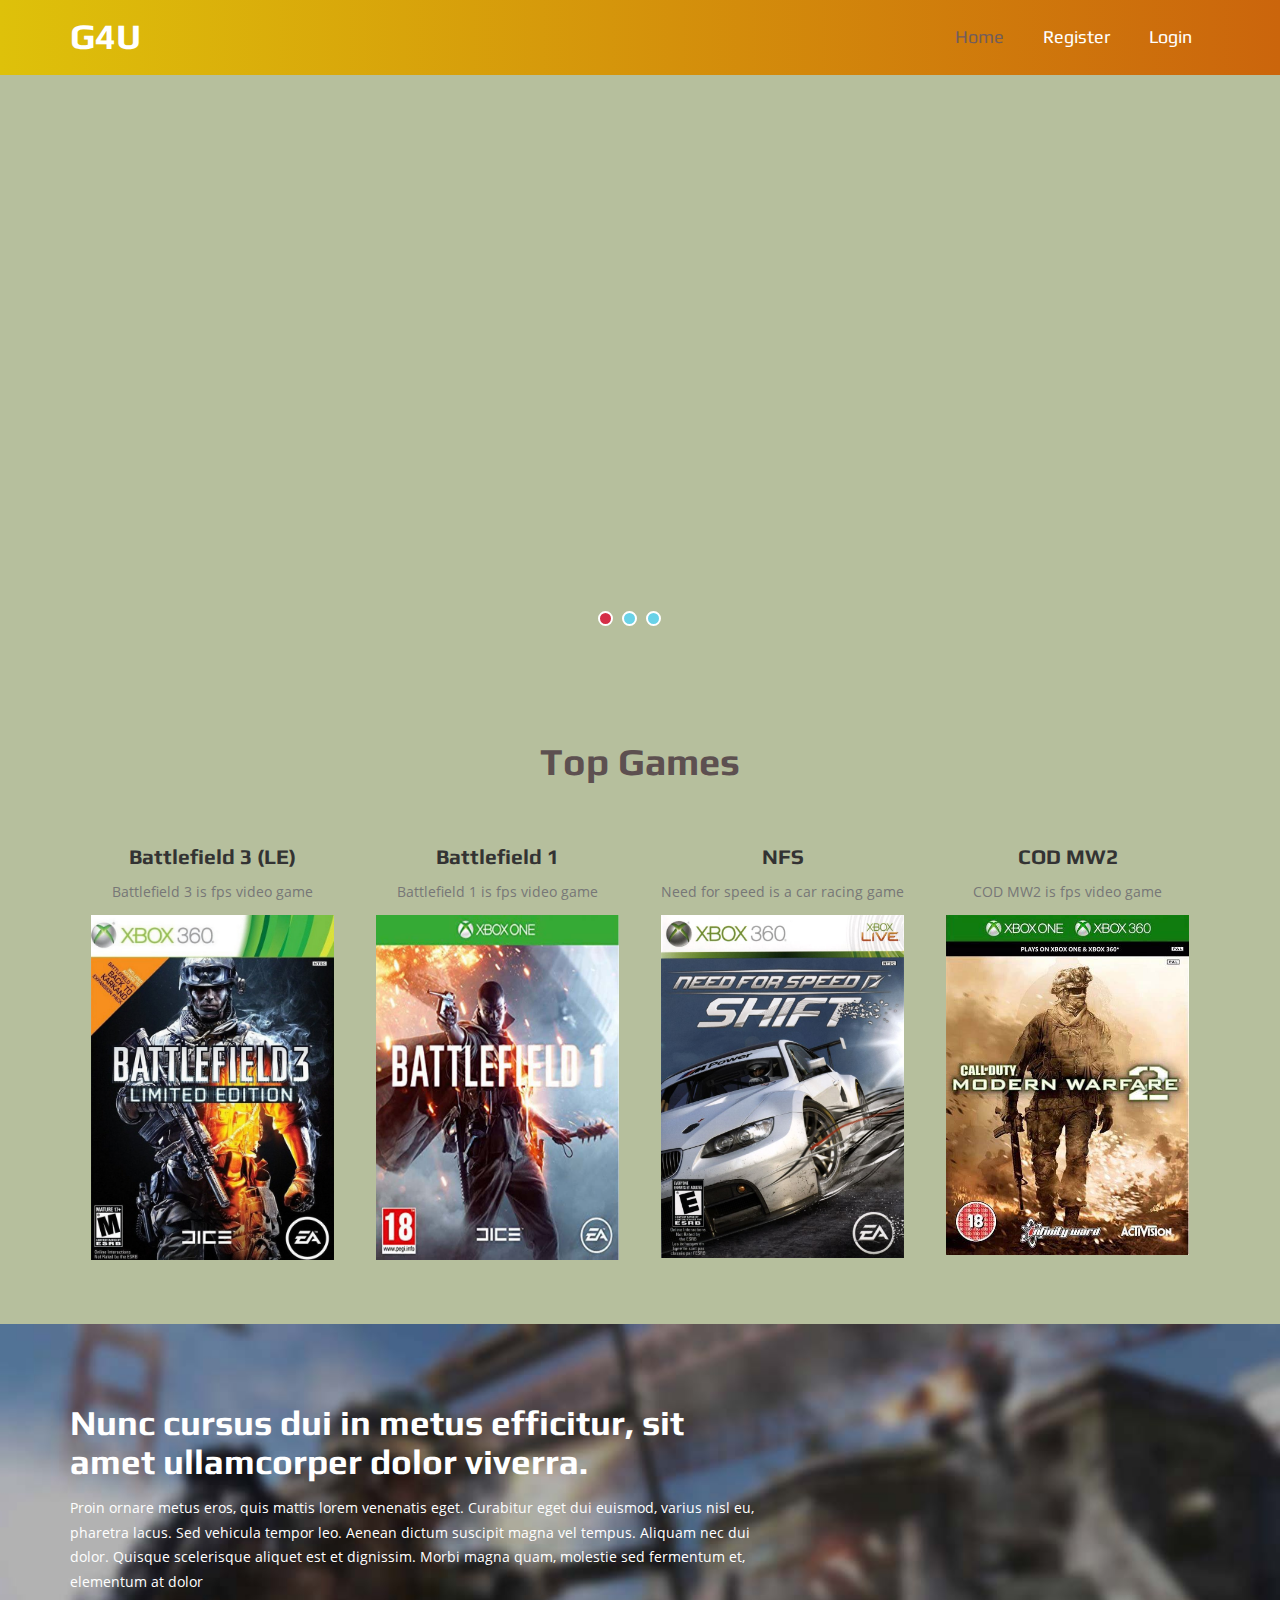
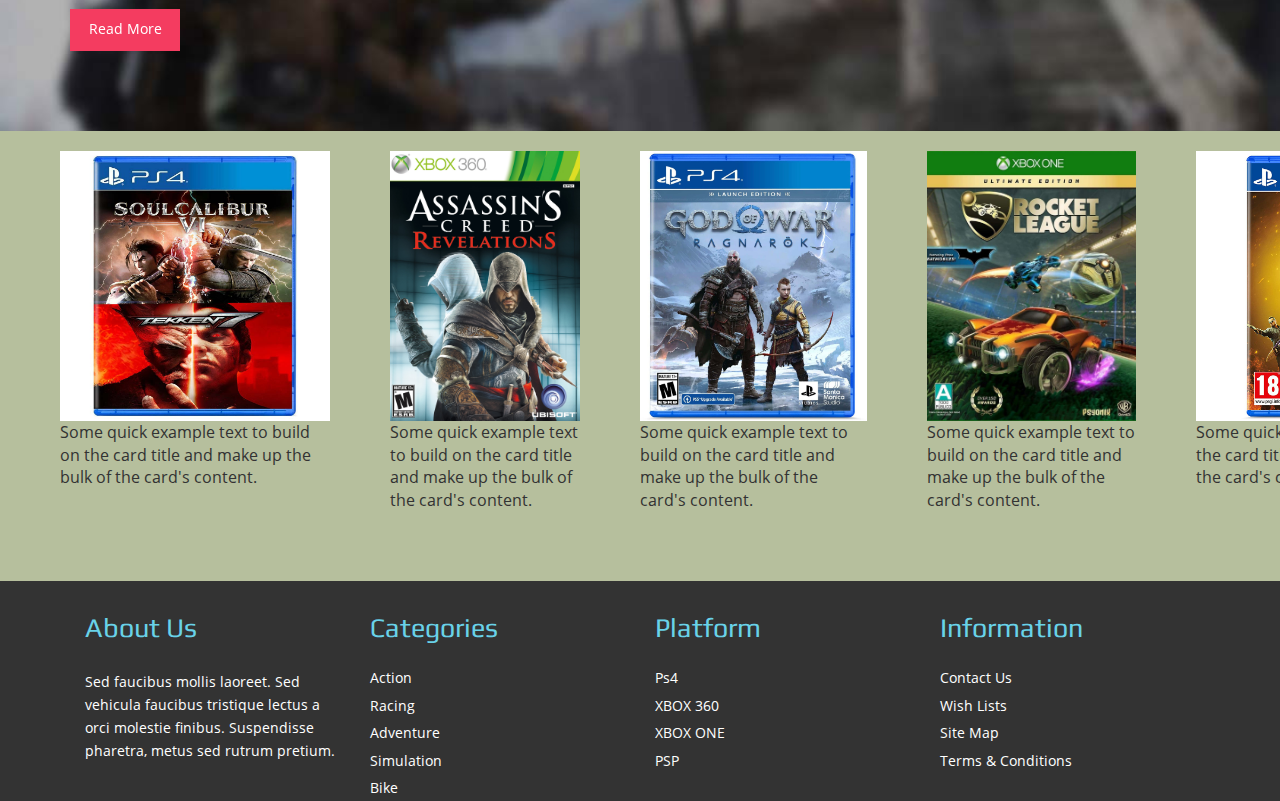
==== commit 10e7bc7a: "kl" ====
--- a/index.html
+++ b/index.html
@@ -188,7 +188,8 @@
 <!-- x-box -->
 
 
-<div class="x-box">
+<div class="x-box" style="display: flex;">
+	<!--
 	<div class="btn-group">
 		<button type="button" class="btn btn-primary dropdown-toggle" data-bs-toggle="dropdown">Console menu</button>
 		<div class="dropdown-menu dropdown-menu-end">
@@ -201,7 +202,50 @@
 			<a href="#" class="dropdown-item">Xbox 360</a>
 			<a href="#" class="dropdown-item">Xbox games</a>	
 			
-		</div>
+		</div>-->
+
+		<div class="card" style="width: 18rem;">
+			<img class="card-img-top" src="images\bandai-namco-tekken7-soulcalibur-vi-ps4-game.jpg" alt="Card image cap"
+			style="height: 270px; ;">
+			
+			<div class="card-body">
+			  <p class="card-text">Some quick example text to build on the card title and make up the bulk of the card's content.</p>
+			</div>
+		  </div>
+		  <div class="card" style="width: 18rem;">
+			<img class="card-img-top" src="images\x360_assassins_creed_revelations_p_fk5eep.jpg" alt="Card image cap" style="height: 270px;">
+			<div class="card-body">
+			  <p class="card-text">Some quick example text to build on the card title and make up the bulk of the card's content.</p>
+			</div>
+		  </div>
+
+		  <div class="card" style="width: 18rem;">
+			<img class="card-img-top" src="images\81hn+Lkl1qL.jpg" alt="Card image cap" style="height: 270px;">
+			<div class="card-body">
+			  <p class="card-text">Some quick example text to build on the card title and make up the bulk of the card's content.</p>
+			</div>
+		  </div>
+		  <div class="card" style="width: 18rem;">
+			<img class="card-img-top" src="images\71VJ7p-6-DL.jpg" alt="Card image cap" style="height: 270px;">
+			<div class="card-body">
+			  <p class="card-text">Some quick example text to build on the card title and make up the bulk of the card's content.</p>
+			</div>
+		  </div>
+		  <div class="card" style="width: 18rem;">
+			<img class="card-img-top" src="images\9.png" alt="Card image cap" style="height: 270px;">
+			<div class="card-body">
+			  <p class="card-text">Some quick example text to build on the card title and make up the bulk of the card's content.</p>
+			</div>
+		  </div>
+
+
+
+
+
+
+
+
+
 	</div>
 
 
--- a/css/style.css
+++ b/css/style.css
@@ -2737,6 +2737,16 @@
 
 
 .x-box{
-  height: 350px;
-  background-color: #000;
+  height: 450px;
+  
+}
+.card{
+  margin-left: 60px;
+  margin-top: 20px;
+  margin-bottom: 20px;
+}
+@media only screen and (min-width: 600px){
+  card{
+    display: none;
+  }
 }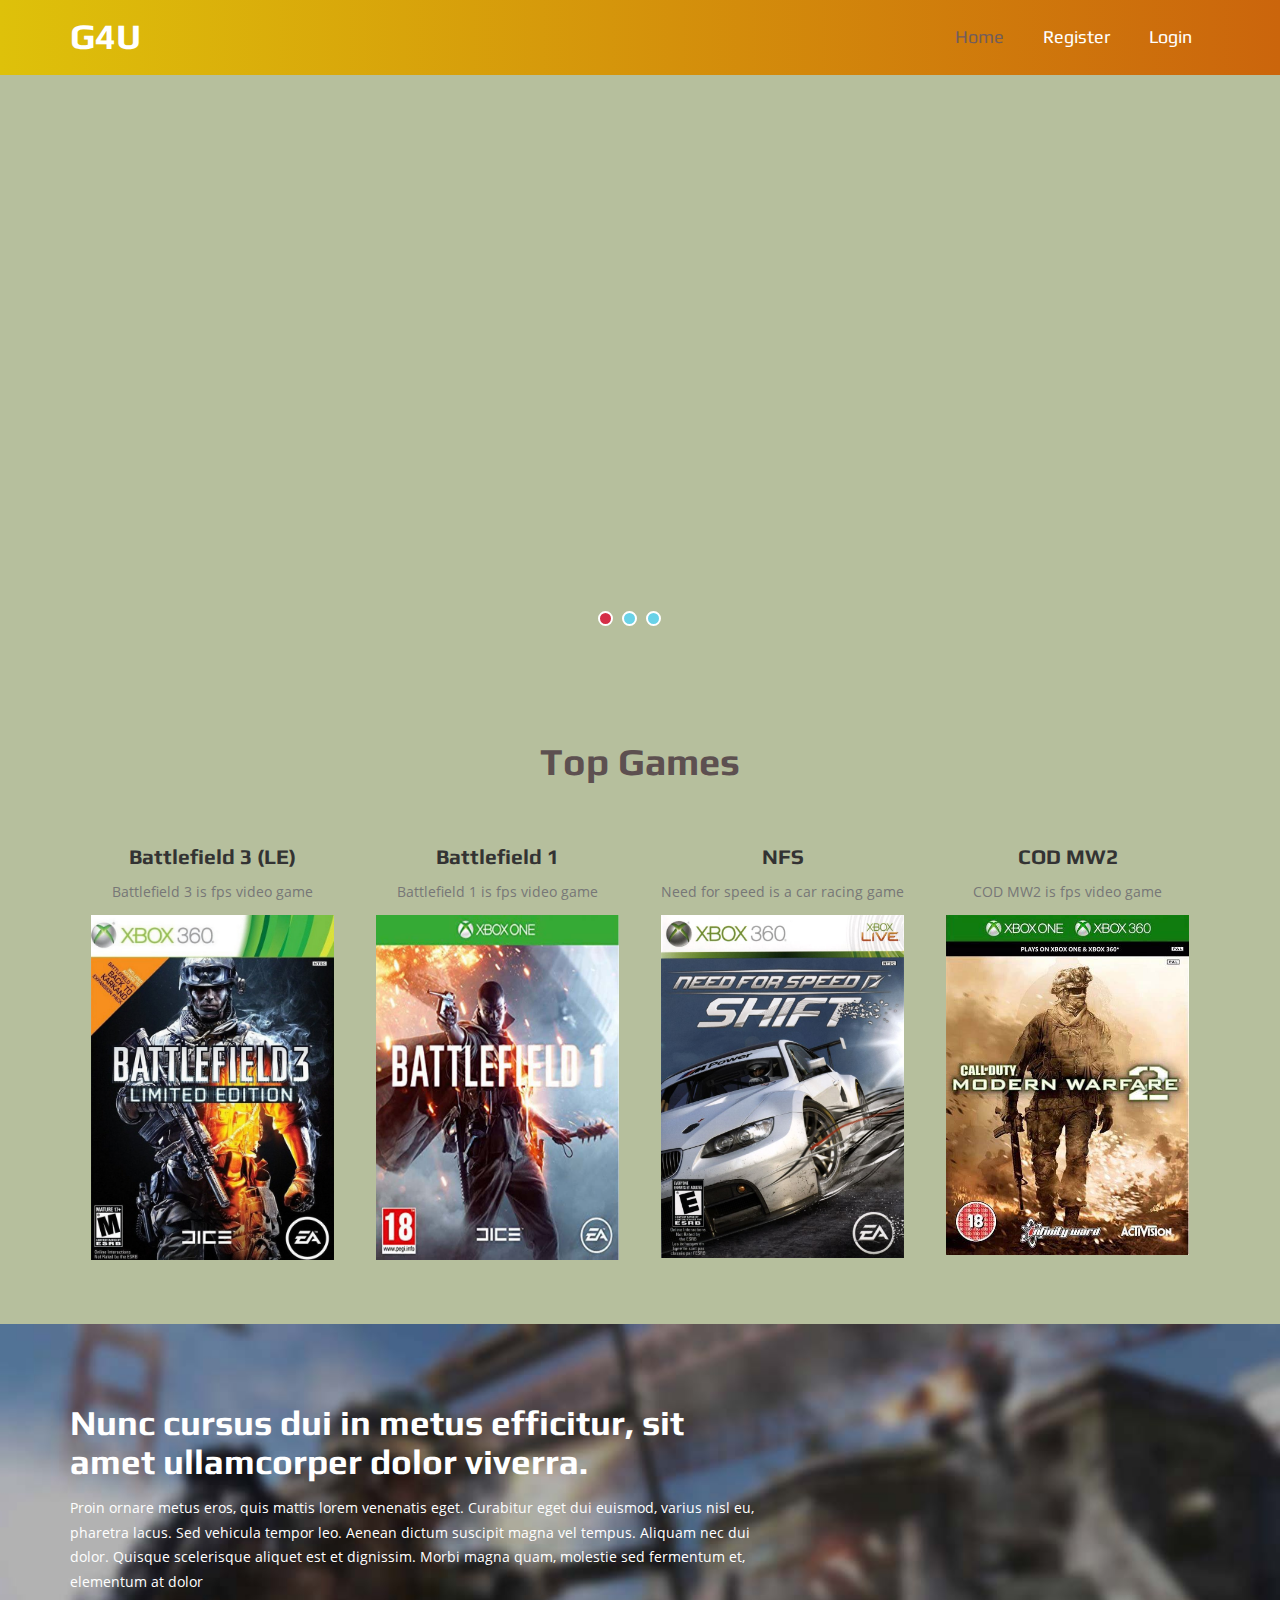
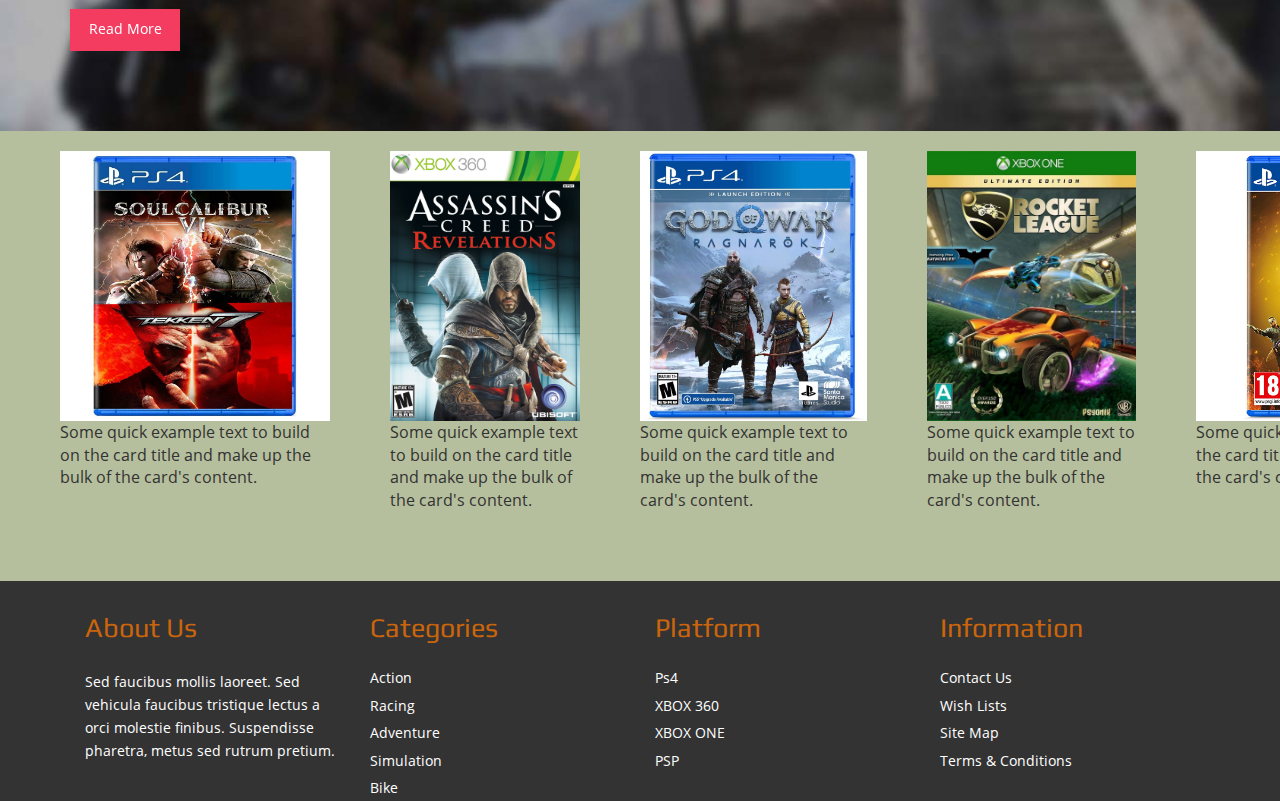
==== commit fd384505: "Merge branch 'main' of https://github.com/GamesFYou/GamesFYou.github.io" ====
--- a/index.html
+++ b/index.html
@@ -1,7 +1,7 @@
 <!DOCTYPE HTML>
 <html>
 <head>
-<title>Adventure Gaming a Games a Category Flat Bootstarp Responsive Website Template | Home :: w3layouts</title>
+<title>GAMES 4 YOU</title>
 <link href="css/bootstrap.css" rel='stylesheet' type='text/css' />
 <link rel='stylesheet' href='https://use.fontawesome.com/releases/v5.3.1/css/all.css'>
 <!-- jQuery (necessary JavaScript plugins) -->
--- a/css/style.css
+++ b/css/style.css
@@ -554,7 +554,7 @@
 	font-family: 'Play-Regular';
 	font-size:1.7em;
 	margin-bottom:0.8em;
-	color:#69d2e8;
+	color:rgb(203, 101, 12);
 }
 .ftr-grid ul li{
 	display:block;
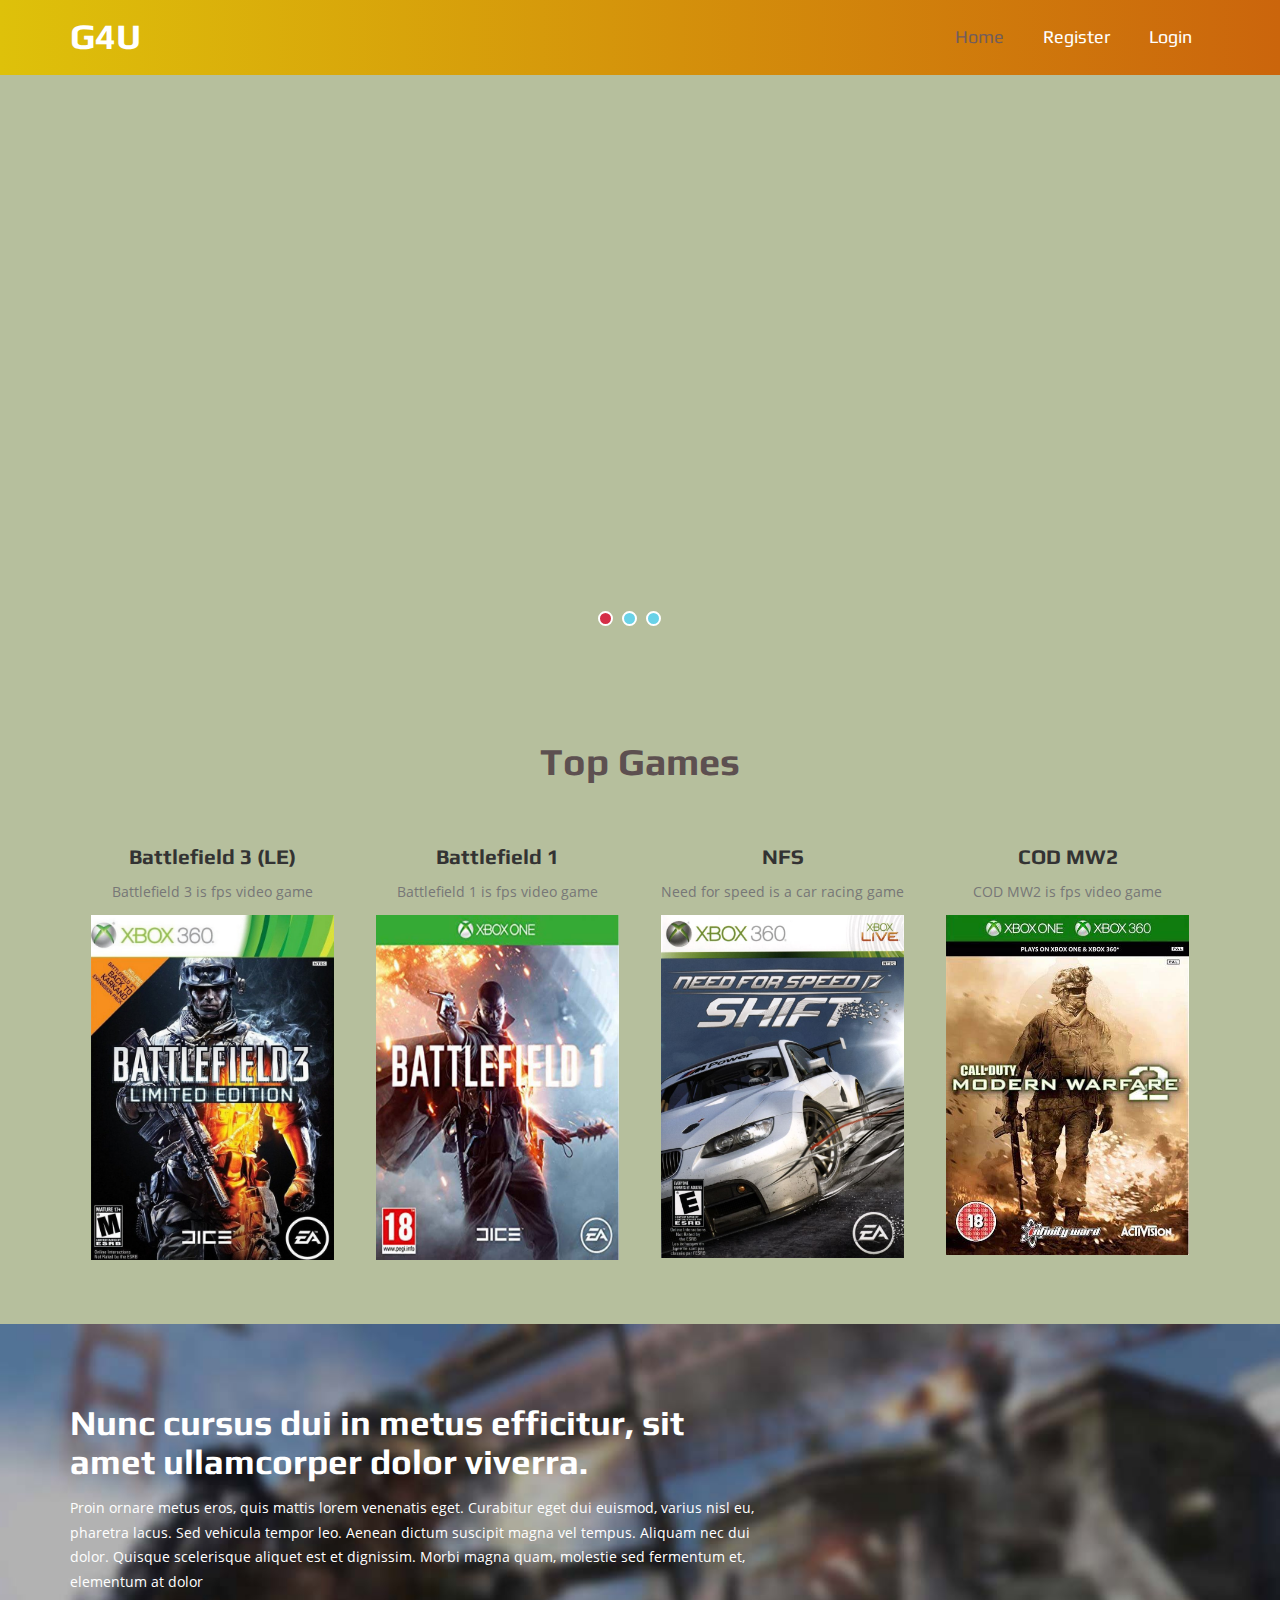
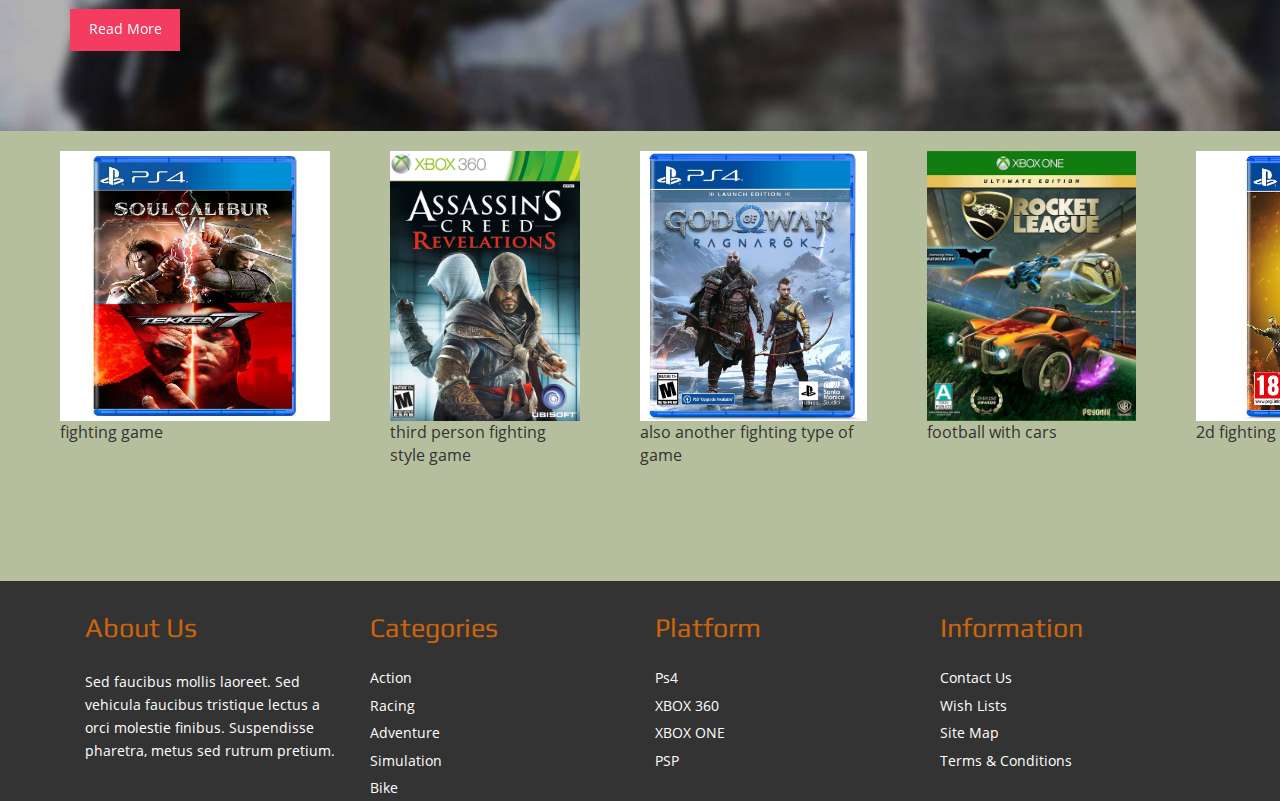
==== commit 023dbab7: "as" ====
--- a/index.html
+++ b/index.html
@@ -209,32 +209,32 @@
 			style="height: 270px; ;">
 			
 			<div class="card-body">
-			  <p class="card-text">Some quick example text to build on the card title and make up the bulk of the card's content.</p>
+			  <p class="card-text">fighting game</p>
 			</div>
 		  </div>
 		  <div class="card" style="width: 18rem;">
 			<img class="card-img-top" src="images\x360_assassins_creed_revelations_p_fk5eep.jpg" alt="Card image cap" style="height: 270px;">
 			<div class="card-body">
-			  <p class="card-text">Some quick example text to build on the card title and make up the bulk of the card's content.</p>
+			  <p class="card-text">third person fighting style game</p>
 			</div>
 		  </div>
 
 		  <div class="card" style="width: 18rem;">
 			<img class="card-img-top" src="images\81hn+Lkl1qL.jpg" alt="Card image cap" style="height: 270px;">
 			<div class="card-body">
-			  <p class="card-text">Some quick example text to build on the card title and make up the bulk of the card's content.</p>
+			  <p class="card-text">also another fighting type of game</p>
 			</div>
 		  </div>
 		  <div class="card" style="width: 18rem;">
 			<img class="card-img-top" src="images\71VJ7p-6-DL.jpg" alt="Card image cap" style="height: 270px;">
 			<div class="card-body">
-			  <p class="card-text">Some quick example text to build on the card title and make up the bulk of the card's content.</p>
+			  <p class="card-text">football with cars</p>
 			</div>
 		  </div>
 		  <div class="card" style="width: 18rem;">
 			<img class="card-img-top" src="images\9.png" alt="Card image cap" style="height: 270px;">
 			<div class="card-body">
-			  <p class="card-text">Some quick example text to build on the card title and make up the bulk of the card's content.</p>
+			  <p class="card-text">2d fighting style game</p>
 			</div>
 		  </div>
 
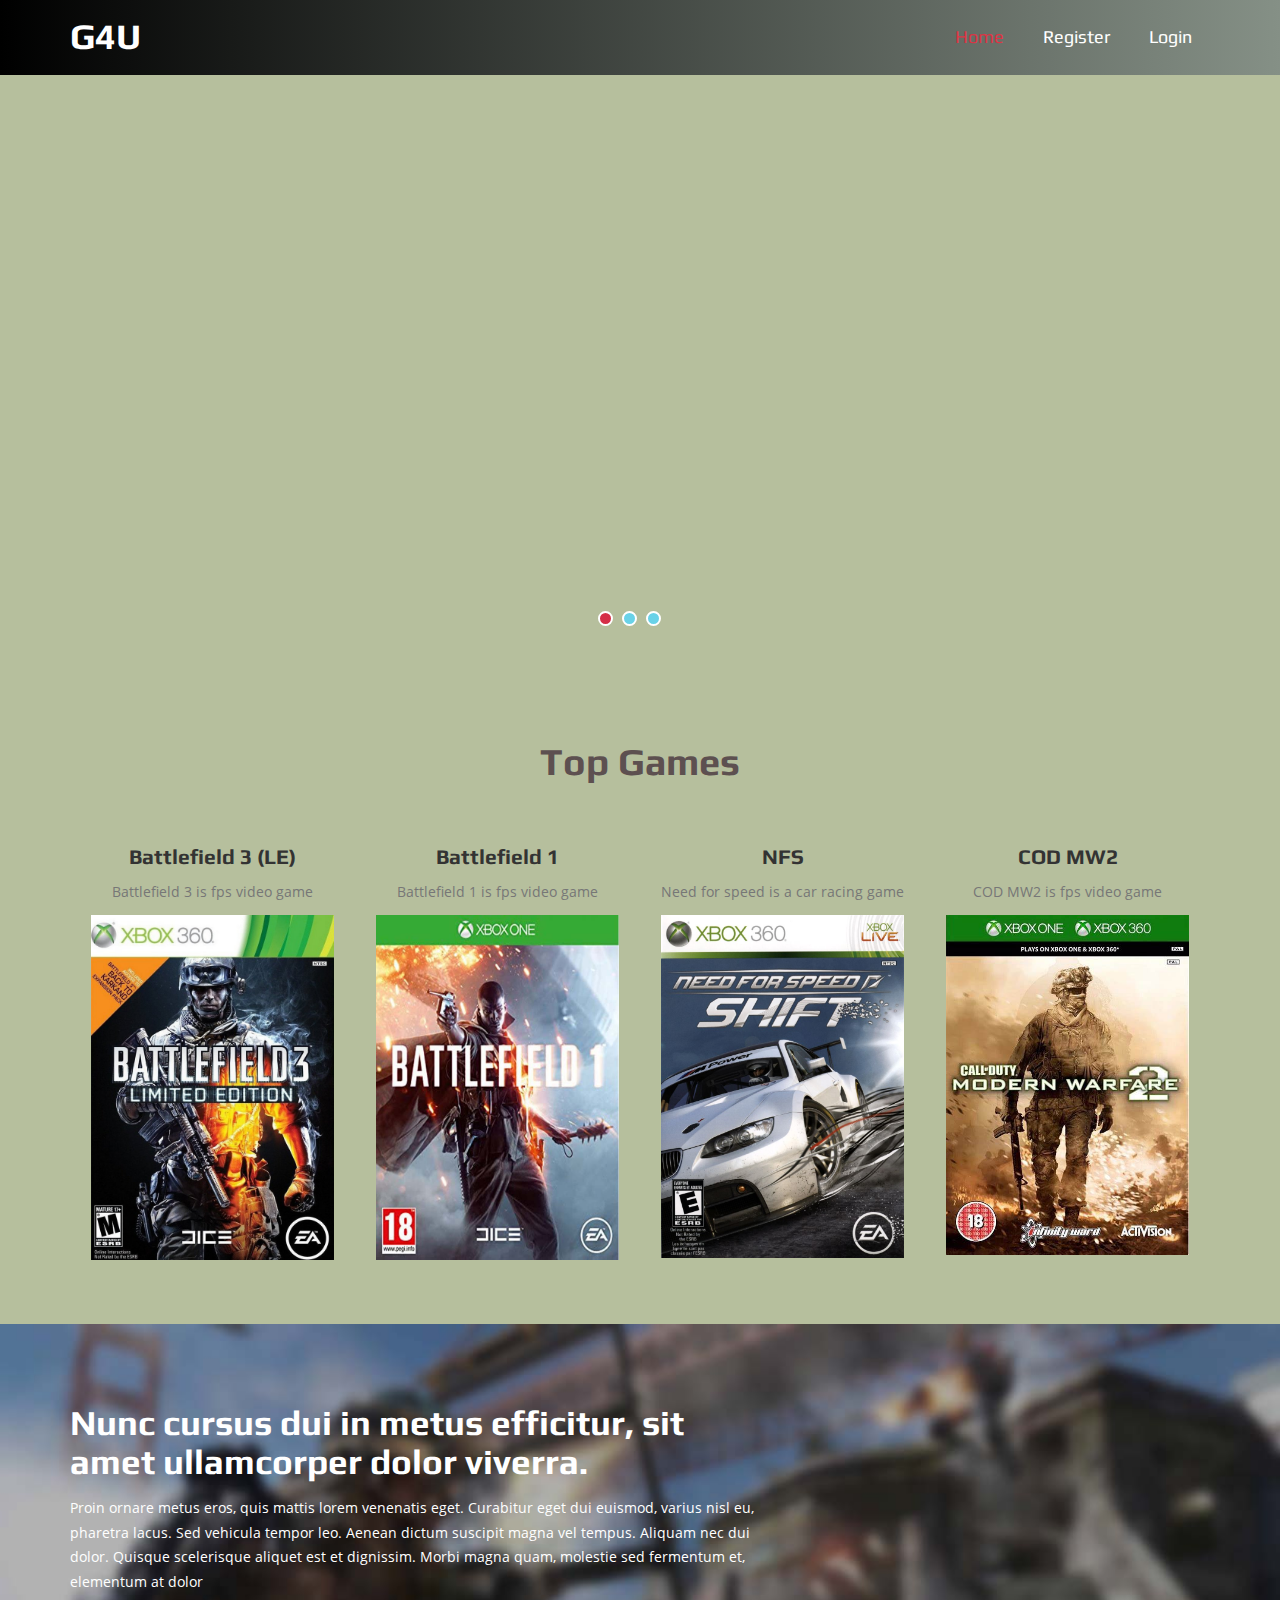
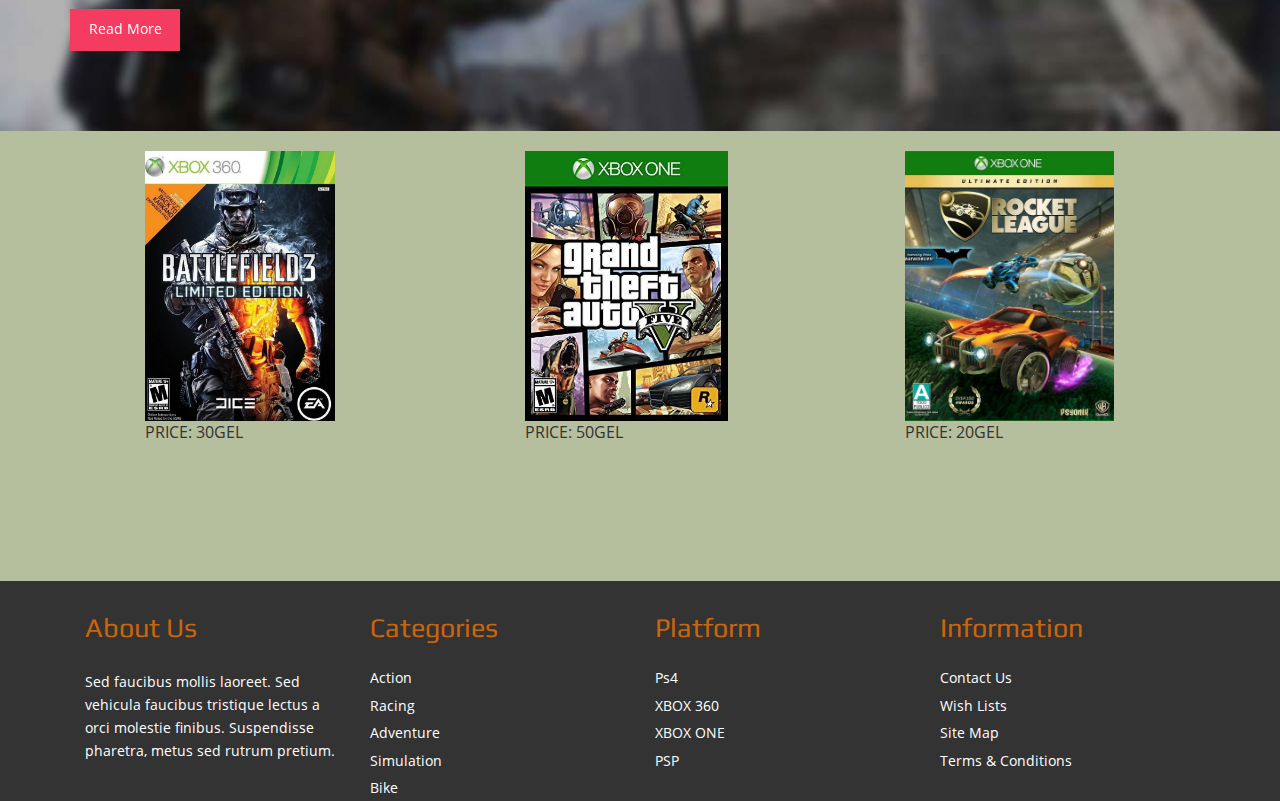
==== commit 2f53de70: "final fix for presentation" ====
--- a/index.html
+++ b/index.html
@@ -203,7 +203,7 @@
 			<a href="#" class="dropdown-item">Xbox games</a>	
 			
 		</div>-->
-
+<!--
 		<div class="card" style="width: 18rem;">
 			<img class="card-img-top" src="images\bandai-namco-tekken7-soulcalibur-vi-ps4-game.jpg" alt="Card image cap"
 			style="height: 270px; ;">
@@ -238,10 +238,41 @@
 			</div>
 		  </div>
 
-
-
-
-
+    -->
+
+
+   <div class="container">
+    <div class="col-md-4">
+      <div class="card" style="width: 18rem;">
+        <img class="card-img-top" src="images\114374_front__54131.jpg" alt="Card image cap"
+        style="height: 270px; ;">
+        
+        <div class="card-body">
+          <p class="card-text">PRICE: 30GEL</p>
+        </div>
+        </div>
+    </div>
+    <div class="col-md-4">
+      <div class="card" style="width: 18rem;">
+        <img class="card-img-top" src="images\gta5 img.jpg" alt="Card image cap"
+        style="height: 270px; ;">
+        
+        <div class="card-body">
+          <p class="card-text">PRICE: 50GEL</p>
+        </div>
+        </div>
+    </div>
+    <div class="col-md-4">
+      <div class="card" style="width: 18rem;">
+        <img class="card-img-top" src="images\71VJ7p-6-DL (1).jpg" alt="Card image cap"
+        style="height: 270px; ;">
+        
+        <div class="card-body">
+          <p class="card-text">PRICE: 20GEL</p>
+        </div>
+        </div>
+    </div>
+   </div>
 
 
 
--- a/css/style.css
+++ b/css/style.css
@@ -42,8 +42,8 @@
 }
 /*-- header_top --*/
 .header{
-	background: rgb(229, 83, 11);
-background: linear-gradient(90deg, rgb(222, 193, 10) 0%, rgb(203, 101, 12) 100%);
+	background: rgba(0,0,0,1) 0%;
+background: linear-gradient(90deg, rgba(0,0,0,1) 0%, rgba(133,144,134,1) 100%);
 	padding:1em 0;
 }
 .headr-left{
@@ -157,10 +157,10 @@
 		display:none;
 }
 .top-menu ul li.active a,.top-menu ul li a:hover{
-	color: 	#725d5c;
+	color: 	#dc3545;
 }
 .top-menu ul li a.active{
-  color: 	#725d5c;
+  color: 	#dc3545;
 }
 ::-webkit-input-placeholder{
 color:#000 !important;
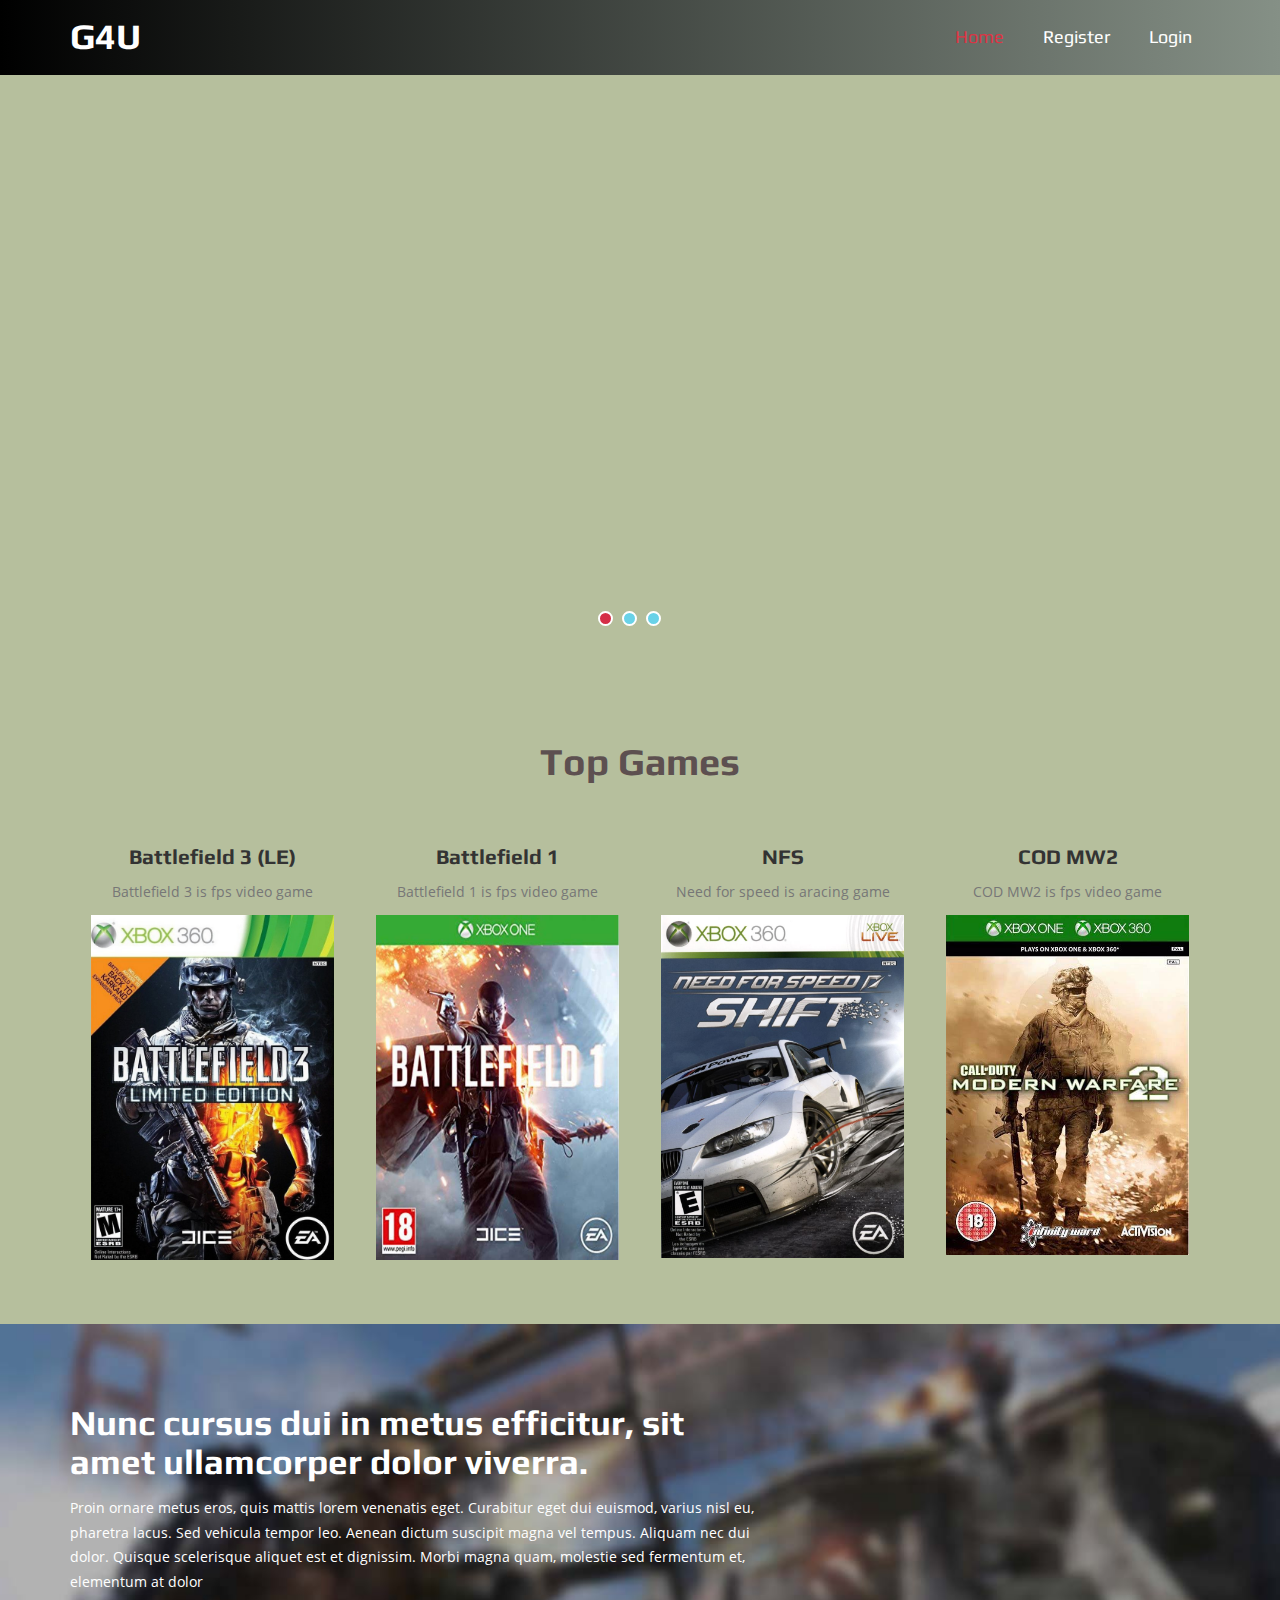
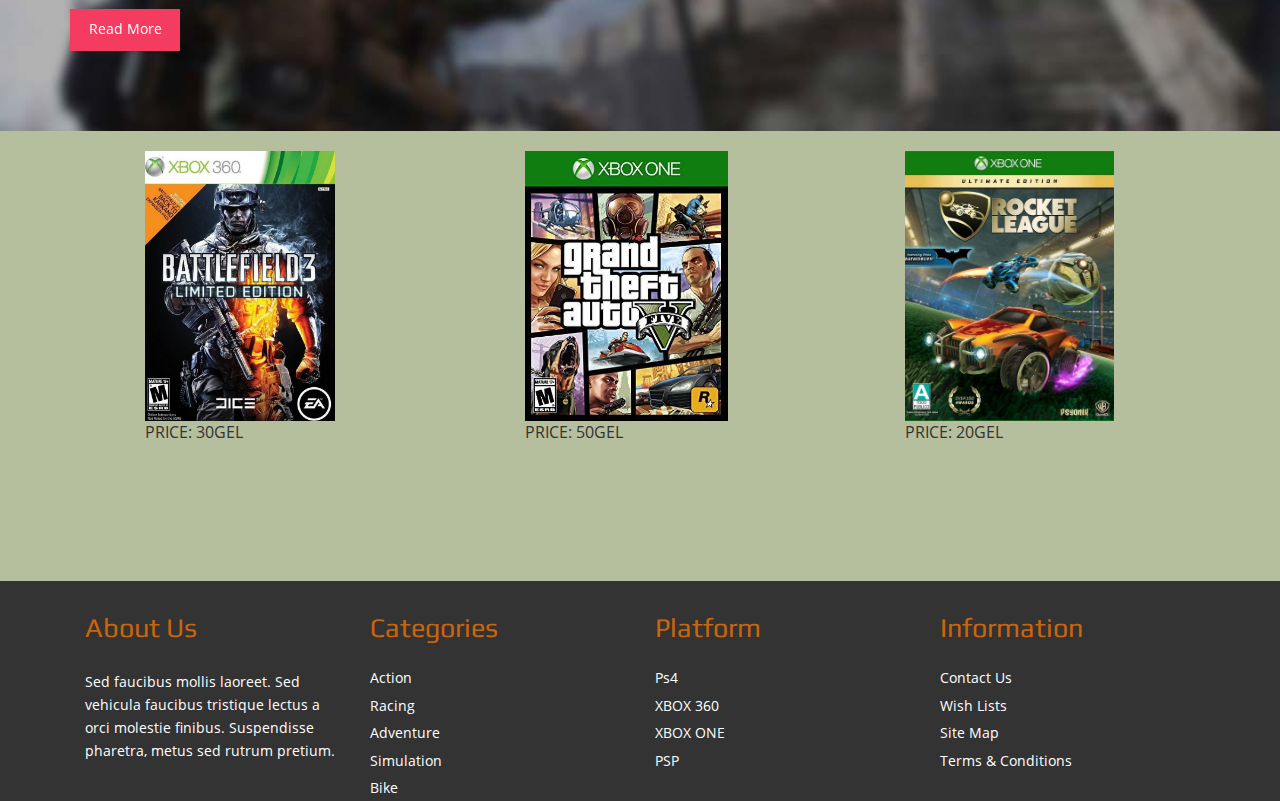
==== commit 3906a5e8: "final beta" ====
--- a/index.html
+++ b/index.html
@@ -122,7 +122,7 @@
 				 <li>
 					 <div class="game-grid">
 						 <h4>NFS</h4>
-						 <p class="pln">Need for speed is a car racing game</p>
+						 <p class="pln">Need for speed is aracing game</p>
 						 <img src="images\R (1).png" class="img-responsive" alt=""/>
 					 </div>
 				 </li>
@@ -136,7 +136,7 @@
 				 <li>
 					 <div class="game-grid">
 						 <h4>zombies vs plants</h4>
-						 <p class="pln">zombies vs plants is strategy game</p>
+						 <p class="pln">zombiesvplants is strategy game</p>
 						 <img src="images\c5ea6f18b077b0d46d607348d3d5e915.png" class="img-responsive" alt=""/>
 					 </div>	
 				 </li>	
@@ -241,9 +241,9 @@
     -->
 
 
-   <div class="container">
+   <div class="container" style="display: flex">
     <div class="col-md-4">
-      <div class="card" style="width: 18rem;">
+      <div class="card">
         <img class="card-img-top" src="images\114374_front__54131.jpg" alt="Card image cap"
         style="height: 270px; ;">
         
@@ -253,7 +253,7 @@
         </div>
     </div>
     <div class="col-md-4">
-      <div class="card" style="width: 18rem;">
+      <div class="card" >
         <img class="card-img-top" src="images\gta5 img.jpg" alt="Card image cap"
         style="height: 270px; ;">
         
@@ -263,7 +263,7 @@
         </div>
     </div>
     <div class="col-md-4">
-      <div class="card" style="width: 18rem;">
+      <div class="card" >
         <img class="card-img-top" src="images\71VJ7p-6-DL (1).jpg" alt="Card image cap"
         style="height: 270px; ;">
         
@@ -278,6 +278,8 @@
 
 
 	</div>
+  
+  </div>
 
 
 
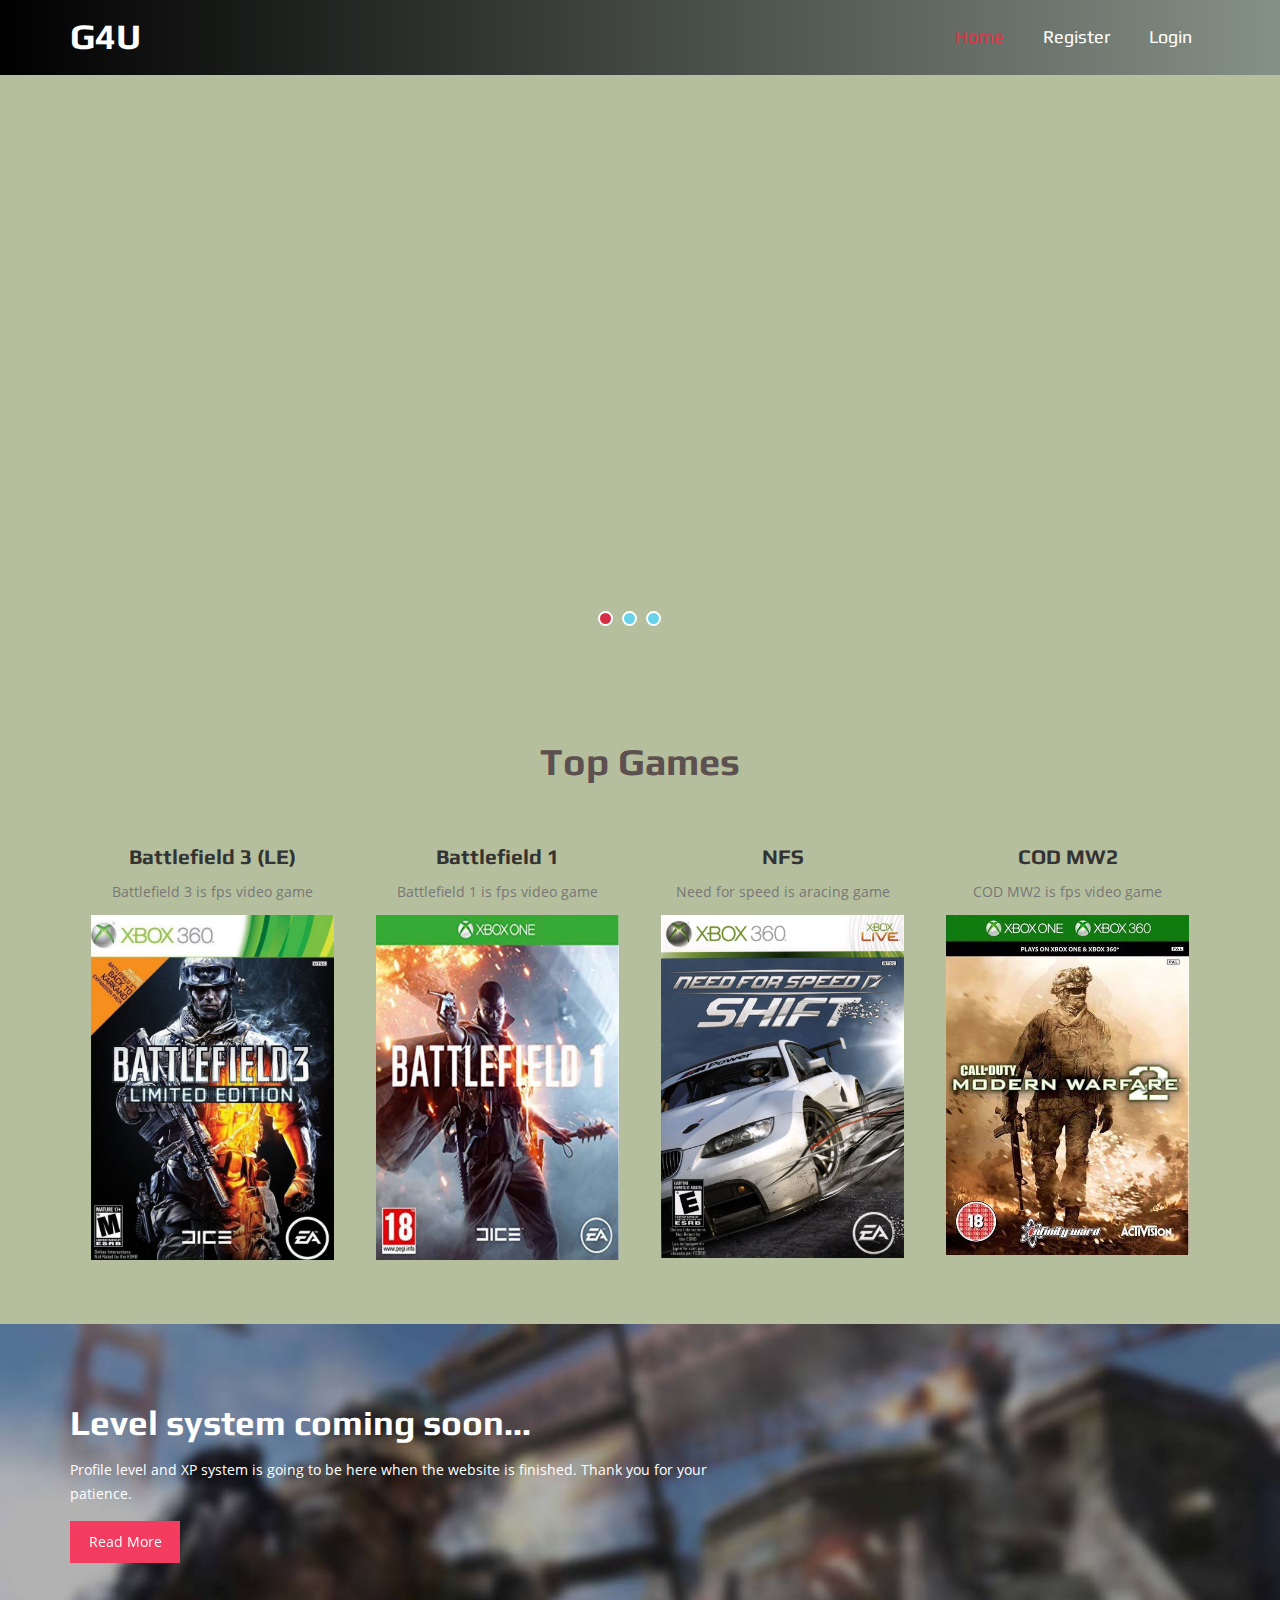
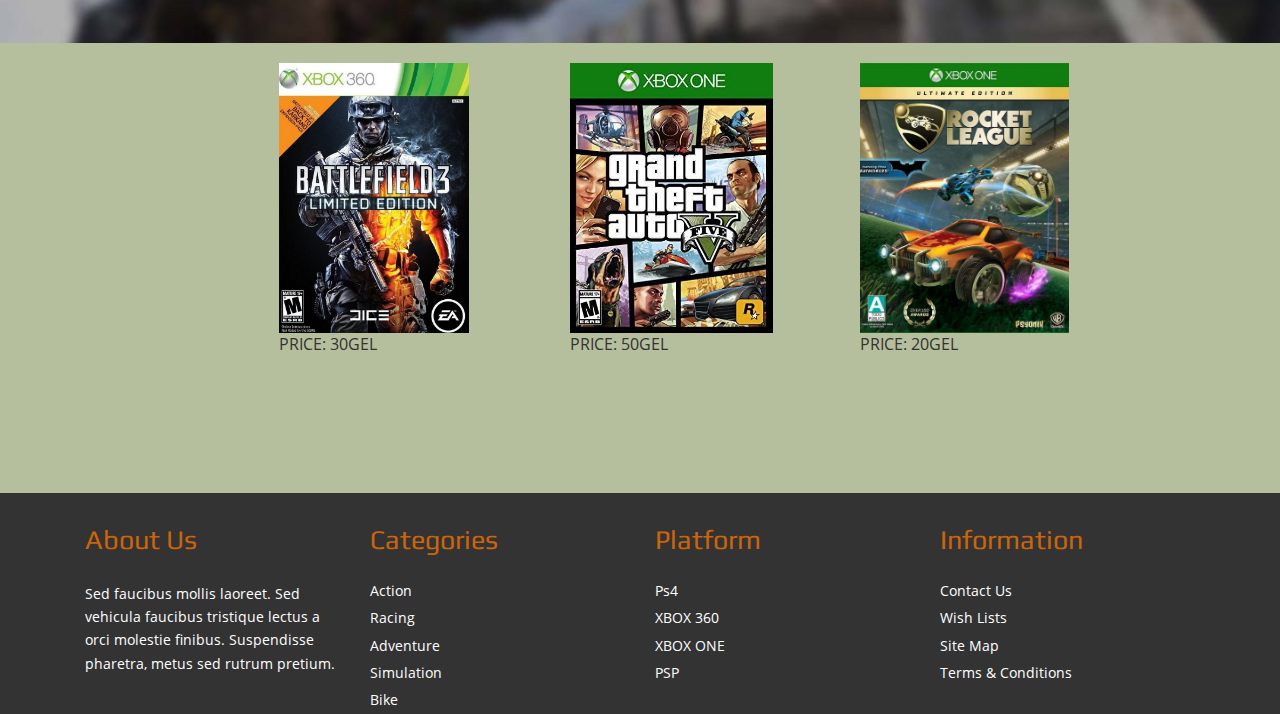
==== commit 7c407cef: "col md 4 update" ====
--- a/index.html
+++ b/index.html
@@ -177,10 +177,8 @@
 <div class="poster">
 	 <div class="container">
 		 <div class="poster-info">
-			 <h3>Nunc cursus dui in metus efficitur, sit amet ullamcorper dolor viverra.</h3>
-			 <p>Proin ornare metus eros, quis mattis lorem venenatis eget. Curabitur eget dui euismod,
-			 varius nisl eu, pharetra lacus. Sed vehicula tempor leo. Aenean dictum suscipit magna vel
-			 tempus. Aliquam nec dui dolor. Quisque scelerisque aliquet est et dignissim. Morbi magna quam, molestie sed fermentum et, elementum at dolor</p>
+			 <h3>Level system coming soon...</h3>
+			 <p>Profile level and XP system is going to be here when the website is finished. Thank you for your patience.</p>
 			  <a class="hvr-bounce-to-bottom" href="reviews.html">Read More</a>
 		 </div>
 	 </div>
@@ -241,7 +239,7 @@
     -->
 
 
-   <div class="container" style="display: flex">
+   <div class="container" style="width: auto">
     <div class="col-md-4">
       <div class="card">
         <img class="card-img-top" src="images\114374_front__54131.jpg" alt="Card image cap"
